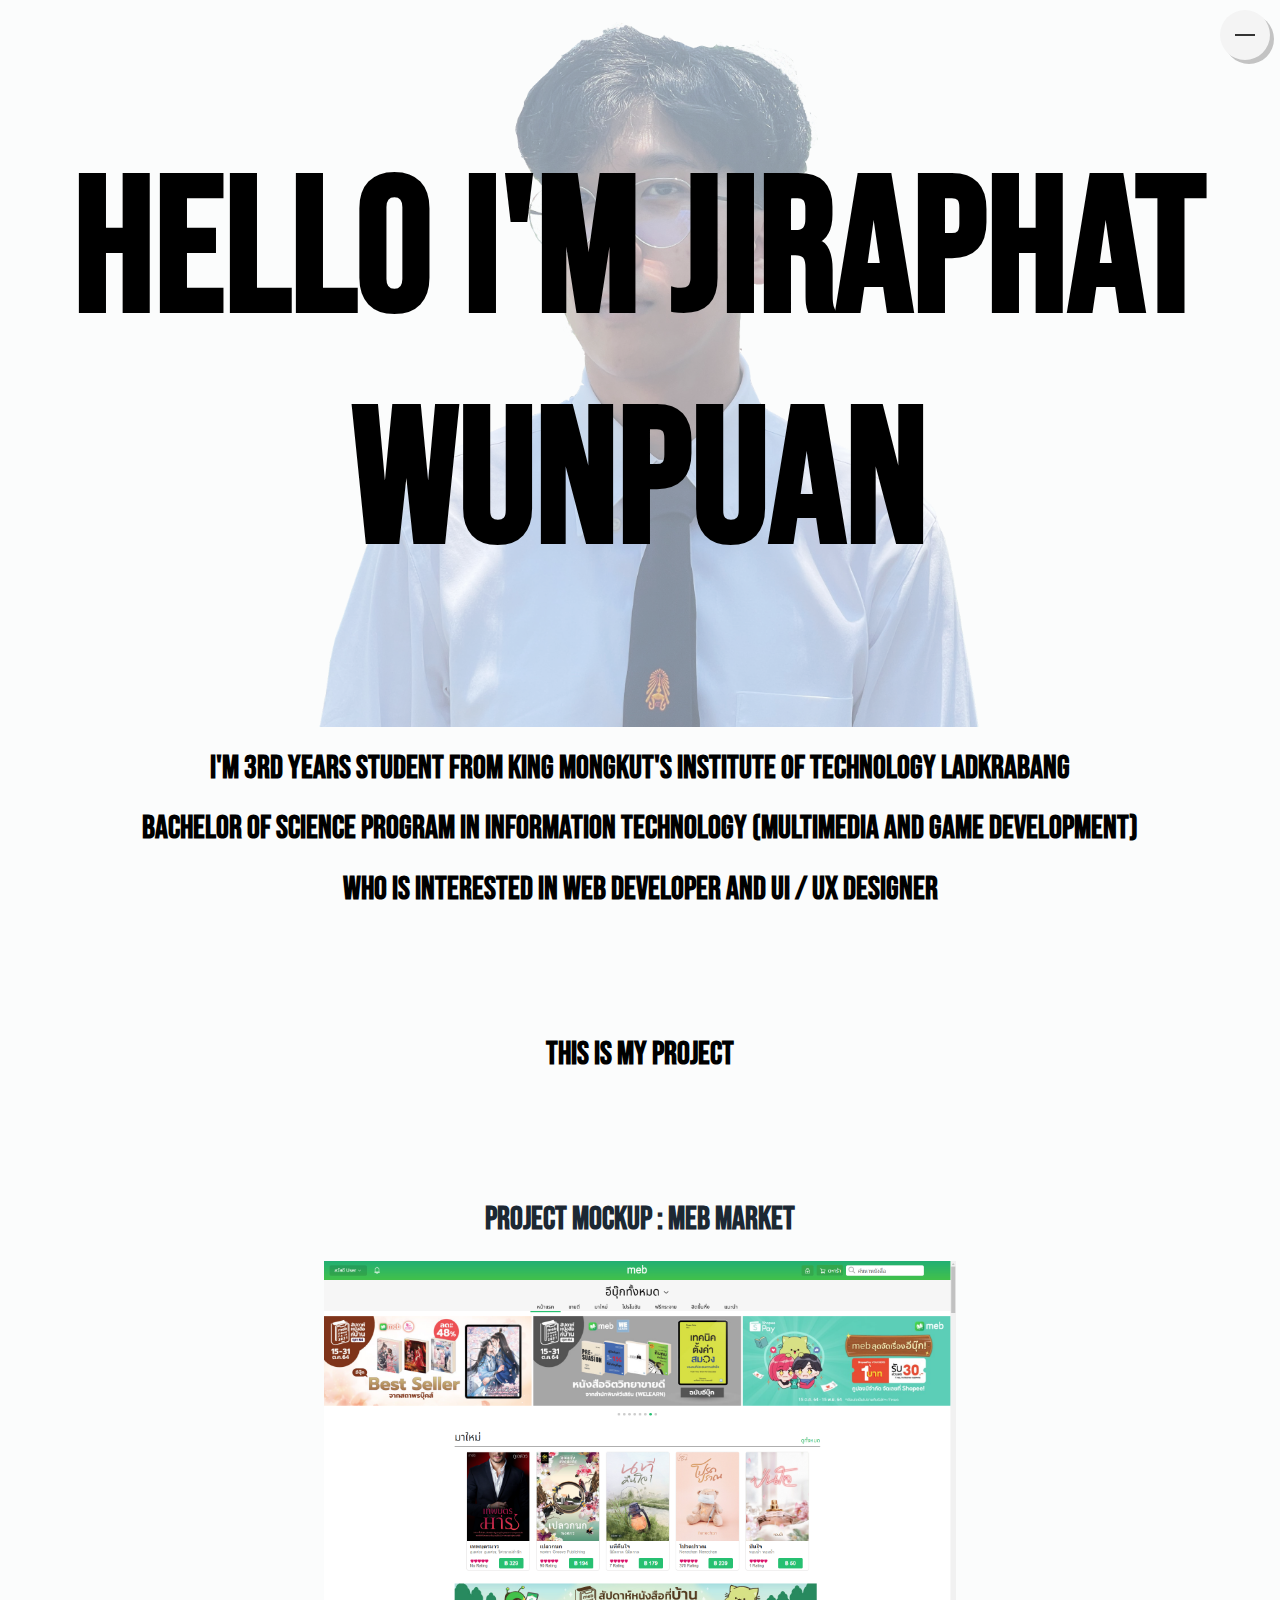
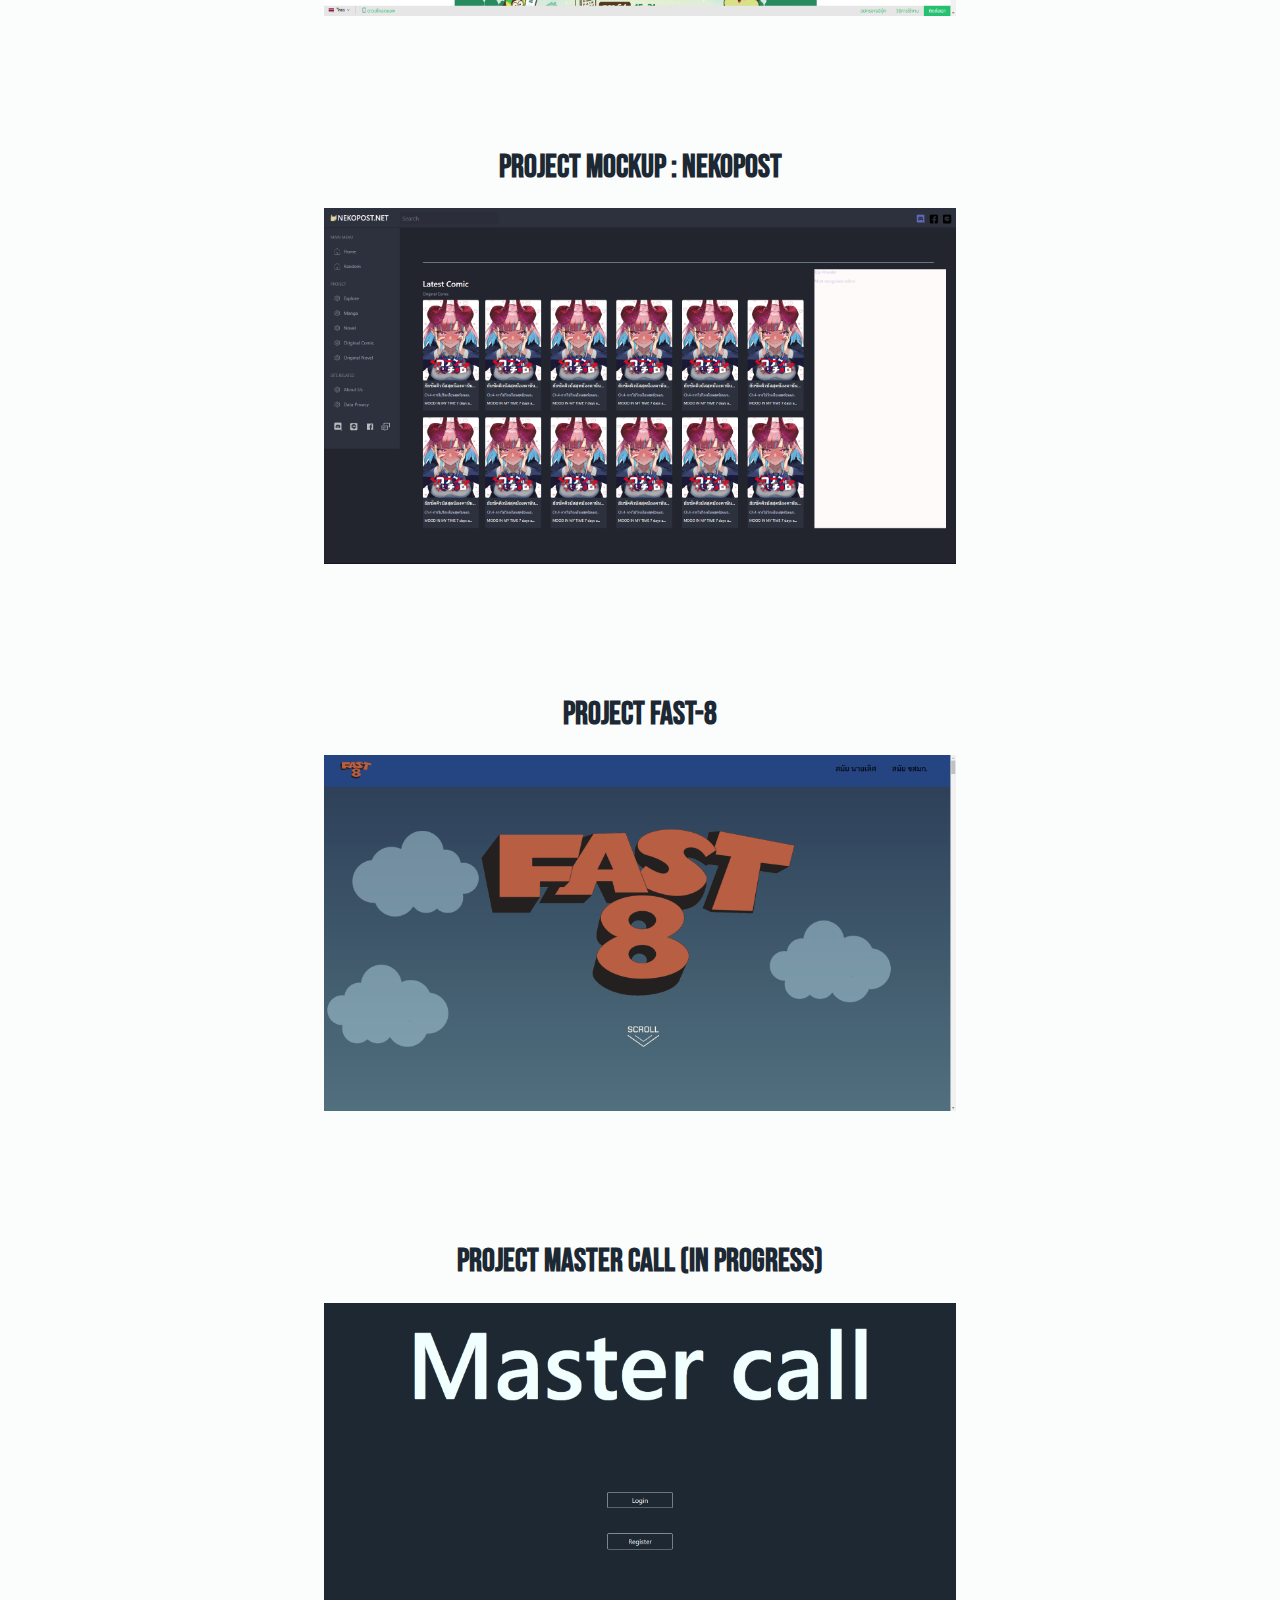
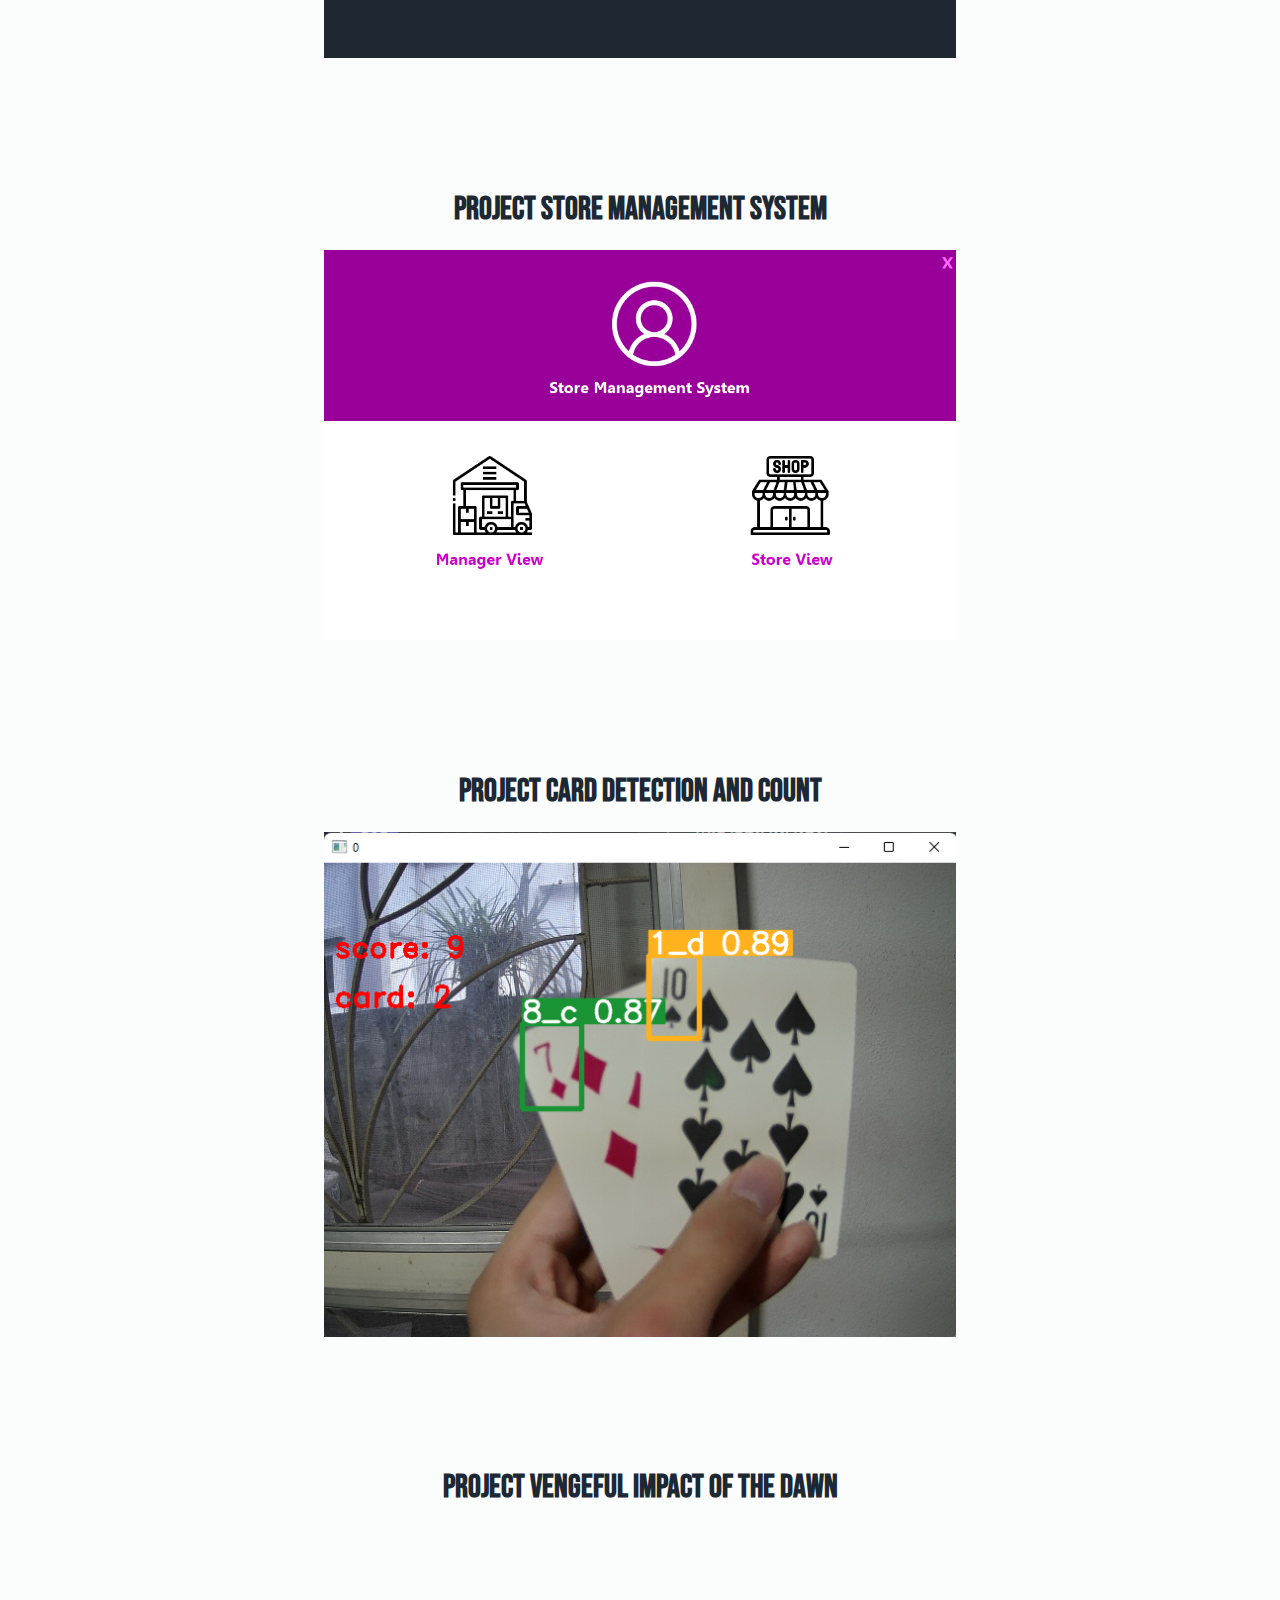
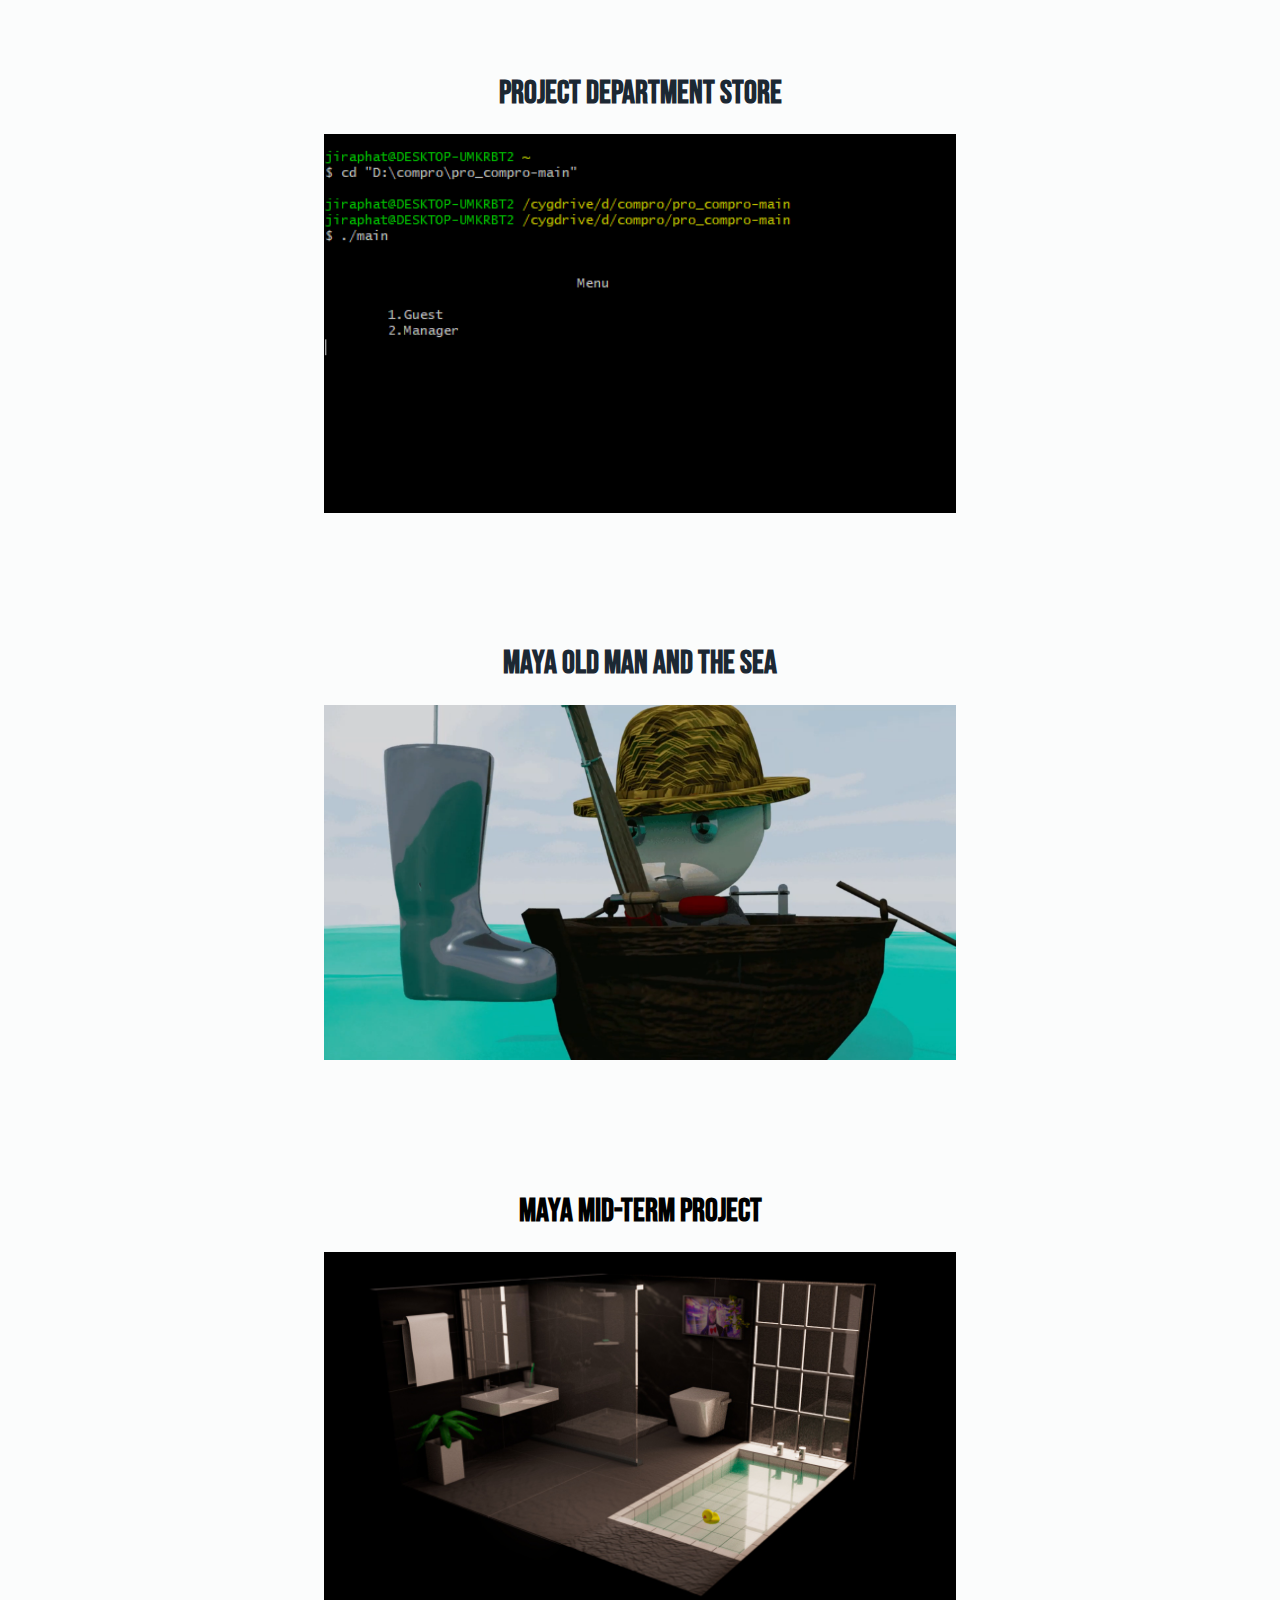
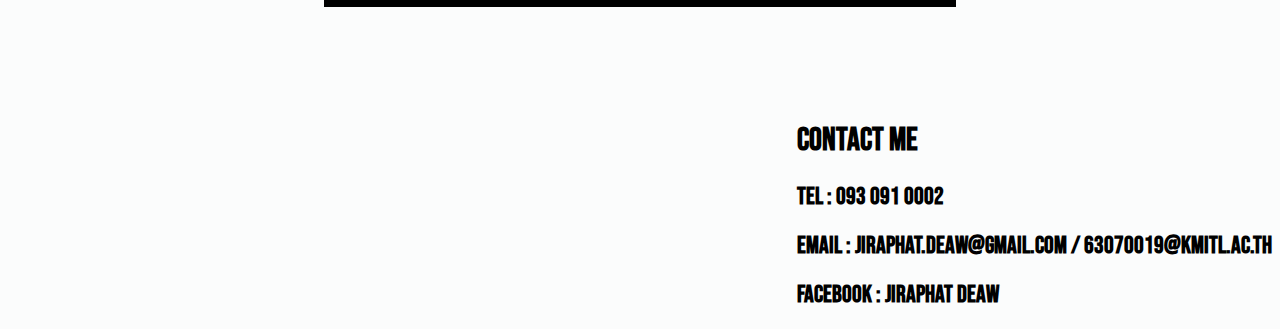
==== index.html @ 70085241 "update" ====
<!DOCTYPE html>
<html lang="en">
<head>
    <meta charset="UTF-8">
    <meta http-equiv="X-UA-Compatible" content="IE=edge">
    <meta name="viewport" content="width=device-width, initial-scale=1.0">
    <title>Portfolio</title>
    <link rel="stylesheet" href="style.css">
    <link rel="preconnect" href="https://fonts.googleapis.com">
    <link rel="preconnect" href="https://fonts.gstatic.com" crossorigin>
    <link href="https://fonts.googleapis.com/css2?family=Bebas+Neue&display=swap" rel="stylesheet">

    
</head>
<body>
    <div class="line"></div>
    <div id="sidebar">
		<ul class="menu">
            <a href="https://mebmarket-46c40.web.app/" target="_blank" id="side"><li> MockUP Meb market</li></a>
			<a href="neko.html" target="_blank" id="side"><li>MockUP Nekopost</li></a>
			<a href="https://63070019.github.io/Fast-8/" target="_blank" id="side"><li>Fast-8</li></a>
			<a href="https://mastercall-2029d.web.app/" target="_blank" id="side"><li>Master Call (in progress)</li></a>
			<a href="https://github.com/63070019/Java_storeManage" target="_blank" id="side"><li>STORE MANAGEMENT SYSTEM</li></a>
            <a href="https://drive.google.com/drive/folders/1aX5MuZyGeOIhbXBV0GDpz66uHMjymnfQ?usp=sharing" target="_blank" id="side"><li>CARD DETECTION AND COUNT</li></a>
            <a href="https://drive.google.com/drive/folders/1IKQgh9WrUAeZiXlN8JmQDWtMKibG72Gk?usp=sharing" target="_blank" id="side"><li>Vengeful Impact of the Dawn</li></a>
            <a href="https://github.com/63070019/cumo" target="_blank" id="side"><li>OLD MAN AND THE SEA</li></a>
            <a href="#maya"><li>MAYA Mid-Term project</li></a>
            <a href="#contact"><li>contact me</li></a>
		</ul>
	</div>
    <div id="toggle">
        <span></span>
        
    </div>

    <div class="top">
        <h1 class="hello">Hello I'm Jiraphat Wunpuan</h1> 
    </div>
    <h1>I'm 3rd years student from King Mongkut's Institute of Technology Ladkrabang</h1>
    <h1>Bachelor of Science Program in Information Technology (Multimedia and Game Development)</h1>
    <h1>who is interested in web developer and ui / ux designer</h1>
    <div class="space">
        <h1>this is my project</h1>
    </div>
    


    <div class="space" id="fade">
        <h1><a href="https://mebmarket-46c40.web.app/" target="_blank"> Project MockUP : Meb market</a></h1>
        <div class="container">
            <div class="content">
            <a href="https://mebmarket-46c40.web.app/" target="_blank">
                <div class="content-overlay"></div>
                <img class="content-image" src="photo/meb.png" alt="">
                <div class="content-details fadeIn-top">
                <h3>MockUP Meb market</h3>
                <!-- <p>This is a short description</p> -->
                </div>
            </a>
            </div>
        </div>
    </div>

    <div class="space">
        <h1><a href="neko.html" target="_blank"> Project MockUP : Nekopost</a></h1>
        <div class="container">
            <div class="content">
            <a href="neko.html" target="_blank">
                <div class="content-overlay"></div>
                <img class="content-image" src="photo/neko.png" alt="">
                <div class="content-details fadeIn-top">
                <h3>MockUP Nekopost</h3>
                <!-- <p>This is a short description</p> -->
                </div>
            </a>
            </div>
        </div>
    </div>

    <div class="space">
        <h1><a href="https://63070019.github.io/Fast-8/" target="_blank"> Project Fast-8</a></h1>
        <div class="container">
            <div class="content">
            <a href="https://63070019.github.io/Fast-8/" target="_blank">
                <div class="content-overlay"></div>
                <img class="content-image" src="photo/fast.png" alt="">
                <div class="content-details fadeIn-top">
                <h3>Fast-8</h3>
                <!-- <p>This is a short description</p> -->
                </div>
            </a>
            </div>
        </div>
    </div>

    <div class="space">
        <h1><a href="https://mastercall-2029d.web.app/" target="_blank"> Project Master Call (in progress)</a></h1>
        <div class="container">
            <div class="content">
            <a href="https://mastercall-2029d.web.app/" target="_blank">
                <div class="content-overlay"></div>
                <img class="content-image" src="photo/master.png" alt="">
                <div class="content-details fadeIn-top">
                <h3>Master Call (in progress)</h3>
                <!-- <p>This is a short description</p> -->
                </div>
            </a>
            </div>
        </div>
    </div>

    <div class="space">
        <h1><a href="https://github.com/63070019/Java_storeManage" target="_blank"> Project STORE MANAGEMENT SYSTEM</a></h1>
        <div class="container">
            <div class="content">
            <a href="https://github.com/63070019/Java_storeManage" target="_blank">
                <div class="content-overlay"></div>
                <img class="content-image" src="photo/java.png" alt="">
                <div class="content-details fadeIn-top">
                <h3>STORE MANAGEMENT SYSTEM</h3>
                <!-- <p>This is a short description</p> -->
                </div>
            </a>
            </div>
        </div>
    </div>
    
    <div class="space">
        <h1><a href="https://drive.google.com/drive/folders/1aX5MuZyGeOIhbXBV0GDpz66uHMjymnfQ?usp=sharing" target="_blank"> Project CARD DETECTION AND COUNT</a></h1>
        <div class="container">
            <div class="content">
            <a href="https://drive.google.com/drive/folders/1aX5MuZyGeOIhbXBV0GDpz66uHMjymnfQ?usp=sharing" target="_blank">
                <div class="content-overlay"></div>
                <img class="content-image" src="photo/card.png" alt="">
                <div class="content-details fadeIn-top">
                    <h3>CARD DETECTION AND COUNT</h3>
                    <p>The problem with incorrect detection numbers is how long it can be trained</p>
                </div>
            </a>
            </div>
        </div>
    </div>

    <div class="space">
        <h1><a href="https://drive.google.com/drive/folders/1IKQgh9WrUAeZiXlN8JmQDWtMKibG72Gk?usp=sharing" target="_blank"> Project Vengeful Impact of the Dawn</a></h1>
        <div class="container">
            <div class="content">
            <a href="https://drive.google.com/drive/folders/1IKQgh9WrUAeZiXlN8JmQDWtMKibG72Gk?usp=sharing" target="_blank">
                <div class="content-overlay"></div>
                <img class="content-image" src="photo/game.png" alt="">
                <div class="content-details fadeIn-top">
                <h3>Vengeful Impact of the Dawn</h3>
                <!-- <p>This is a short description</p> -->
                </div>
            </a>
            </div>
        </div>
    </div>

    <div class="space">
        <h1><a href="https://github.com/63070019/cumo" target="_blank"> Project Department Store</a></h1>
        <div class="container">
            <div class="content">
            <a href="https://github.com/63070019/cumo" target="_blank">
                <div class="content-overlay"></div>
                <img class="content-image" src="photo/c.png" alt="">
                <div class="content-details fadeIn-top">
                <h3>Department Store</h3>
                <!-- <p>This is a short description</p> -->
                </div>
            </a>
            </div>
        </div>
    </div>
    <div class="space">
        <h1><a href="https://www.youtube.com/watch?v=ZI353R1lp_E" target="_blank"> MAYA old man and the sea</a></h1>
        <div class="container">
            <div class="content">
            <a href="https://www.youtube.com/watch?v=ZI353R1lp_E" target="_blank">
                <div class="content-overlay"></div>
                <img class="content-image" src="photo/old.png" alt="">
                <div class="content-details fadeIn-top">
                <h3>OLD MAN AND THE SEA</h3>
                <!-- <p>This is a short description</p> -->
                </div>
            </a>
            </div>
        </div>
    </div>

    <div class="space" id="maya">
        <h1> MAYA Mid-Term project</h1>
    
        <div class="box">
            <img src="photo/2.jpg" alt="" class="back">
            <img src="photo/1.jpg" alt="" class="front">
        </div>
    </div>    


    <div class="space" id="contact">
        <h1>contact me</h1>
        <h2>tel : 093 091 0002</h2>
        <h2>Email : jiraphat.deaw@gmail.com / 63070019@kmitl.ac.th</h2>
        <h2><a href="https://www.facebook.com/jiraphat.wunpuan" style="color: black;" target="_blank"> Facebook : Jiraphat Deaw</a></h2>
    </div>
   

    <script src="java.js"></script>
</body>
</html>
---- style.css ----
html{
    scroll-behavior: smooth;
    
}
body{
    font-family: 'Bebas Neue', cursive;
    background-color: #FBFCFC ;
    text-align: center;
    
    
}
.line{
    position: absolute;
    width: 5em;
    background-color: #1C2833;
}
.top{
    position: relative; 
    /* height: 100vh; */
    width: 100%;
    display: flex;
    align-items: center;
    justify-content: center;
}

.top::before {    
    content: "";
    background-image: url('photo/crop.png');
    background-size: cover;
    position: absolute;
    top: 0px;
    right: 0px;
    bottom: 0px;
    left: 0px;
    opacity: 0.5;
}

.hello{
    opacity: 1;
    text-align: center;
    font-size: 15vw;
    z-index: 10;
    /* color: #1F323B; */
    /* animation: cursor 1s step-start infinite, 
    text 5s steps(18) alternate infinite;
     */
}
#contact{
    margin-top: 35vw;
    float: right;
    text-align: left;
}

.space{
    margin-top: 10%;
}



a{
    text-decoration: none;
    color: #1C2833;
}
#side{
    color: #1C2833;
}



/* .container{
    padding: 1em 0;
    float: left;
    width: 50%;
} */
.fadeIn-top{
    top: 20%;
}
.content-details h3{
    color: #fff;
    font-size: 5em;
}
.content-details p{
    color: #fff;
    font-size: 2em;
}
.content-image{
    width: 100%;
    /* border-radius: 20px; */
}
.content-details h3{
    color: #fff;
    font-weight: 500;
    letter-spacing: 0.15em;
    margin-bottom: 0.5em;
    text-transform: uppercase;
}
.content-details {
    position: absolute;
    text-align: center;
    padding-left: 1em;
    padding-right: 1em;
    width: 100%;
    top: 50%;
    left: 50%;
    opacity: 0;
    -webkit-transform: translate(-50%, -50%);
    -moz-transform: translate(-50%, -50%);
    transform: translate(-50%, -50%);
    -webkit-transition: all 0.3s ease-in-out 0s;
    -moz-transition: all 0.3s ease-in-out 0s;
    transition: all 0.3s ease-in-out 0s;
}
  
.content:hover .content-details{
    top: 50%;
    left: 50%;
    opacity: 1;
}
.content {
    position: relative;
    width: 50%;
    /* max-width: 400px; */
    margin: auto;
    overflow: hidden;
}
  
.content .content-overlay {
    background: rgba(0,0,0,0.7);
    position: absolute;
    height: 99%;
    width: 100%;
    left: 0;
    top: 0;
    bottom: 0;
    right: 0;
    opacity: 0;
    -webkit-transition: all 0.4s ease-in-out 0s;
    -moz-transition: all 0.4s ease-in-out 0s;
    transition: all 0.4s ease-in-out 0s;
}
  
.content:hover .content-overlay{
    opacity: 1;
}


/* sidebar */
#sidebar {
    position: fixed;
    top: 0;
    left: 0;
    height: 100%;
    width: 250px;
    background-color: #f4f4f4;
    padding: 10px;
    transition: all 0.3s ease;
    border-top: 10px solid #1C2833;
    
    z-index: 9999;
}

#sidebar.hide {
    transform: translateX(-300px);
}

/* Sidebar Menu */
.menu {
    list-style: none;
    padding: 0;
    margin: 0;
    /* border: 5px solid #1C2833; */
}

.menu li {
    font-size: 1.5em;
    padding: 10px 0;
    border-bottom: 1px solid #ccc;
    cursor: pointer;
}

.menu li:hover {
    background-color: #1C2833;
    color: aliceblue;
}

/* Content */
#content {
    margin-left: 250px;
    padding: 10px;
}


#toggle {
    position: fixed;
    top: 10px;
    right: 10px;
    width: 50px;
    height: 50px;
    /* width: 3vw;
    height: 3vw; */
    background-color: #f4f4f4;
    border-radius: 50%;
    box-shadow: 4px 4px #c3c3c3;
    cursor: pointer;
    z-index: 9999;
}

#toggle span {
    position: absolute;
    top: 50%;
    left: 50%;
    transform: translate(-50%, -50%);
    display: block;
    width: 20px;
    height: 2px;
    background-color: #333;
    transition: all 0.3s ease;
}

#toggle.hide span{
    transform: translate(-50%, -50%) rotate(-45deg);
}



.box{
    position: relative;
    /* width: 1280px;
    height: 720px; */
    width: 50%;
    margin: auto ;
    /* box-shadow: ; */
}
.box img{
    position: absolute;
    left: 0;
    /* width: 1280px;
    height: 720px; */
    width: 100%;
    transition: opacity 1s ease-in-out;
}
.box img.front:hover{
    opacity: 0;
    cursor: pointer;
}


/* video */
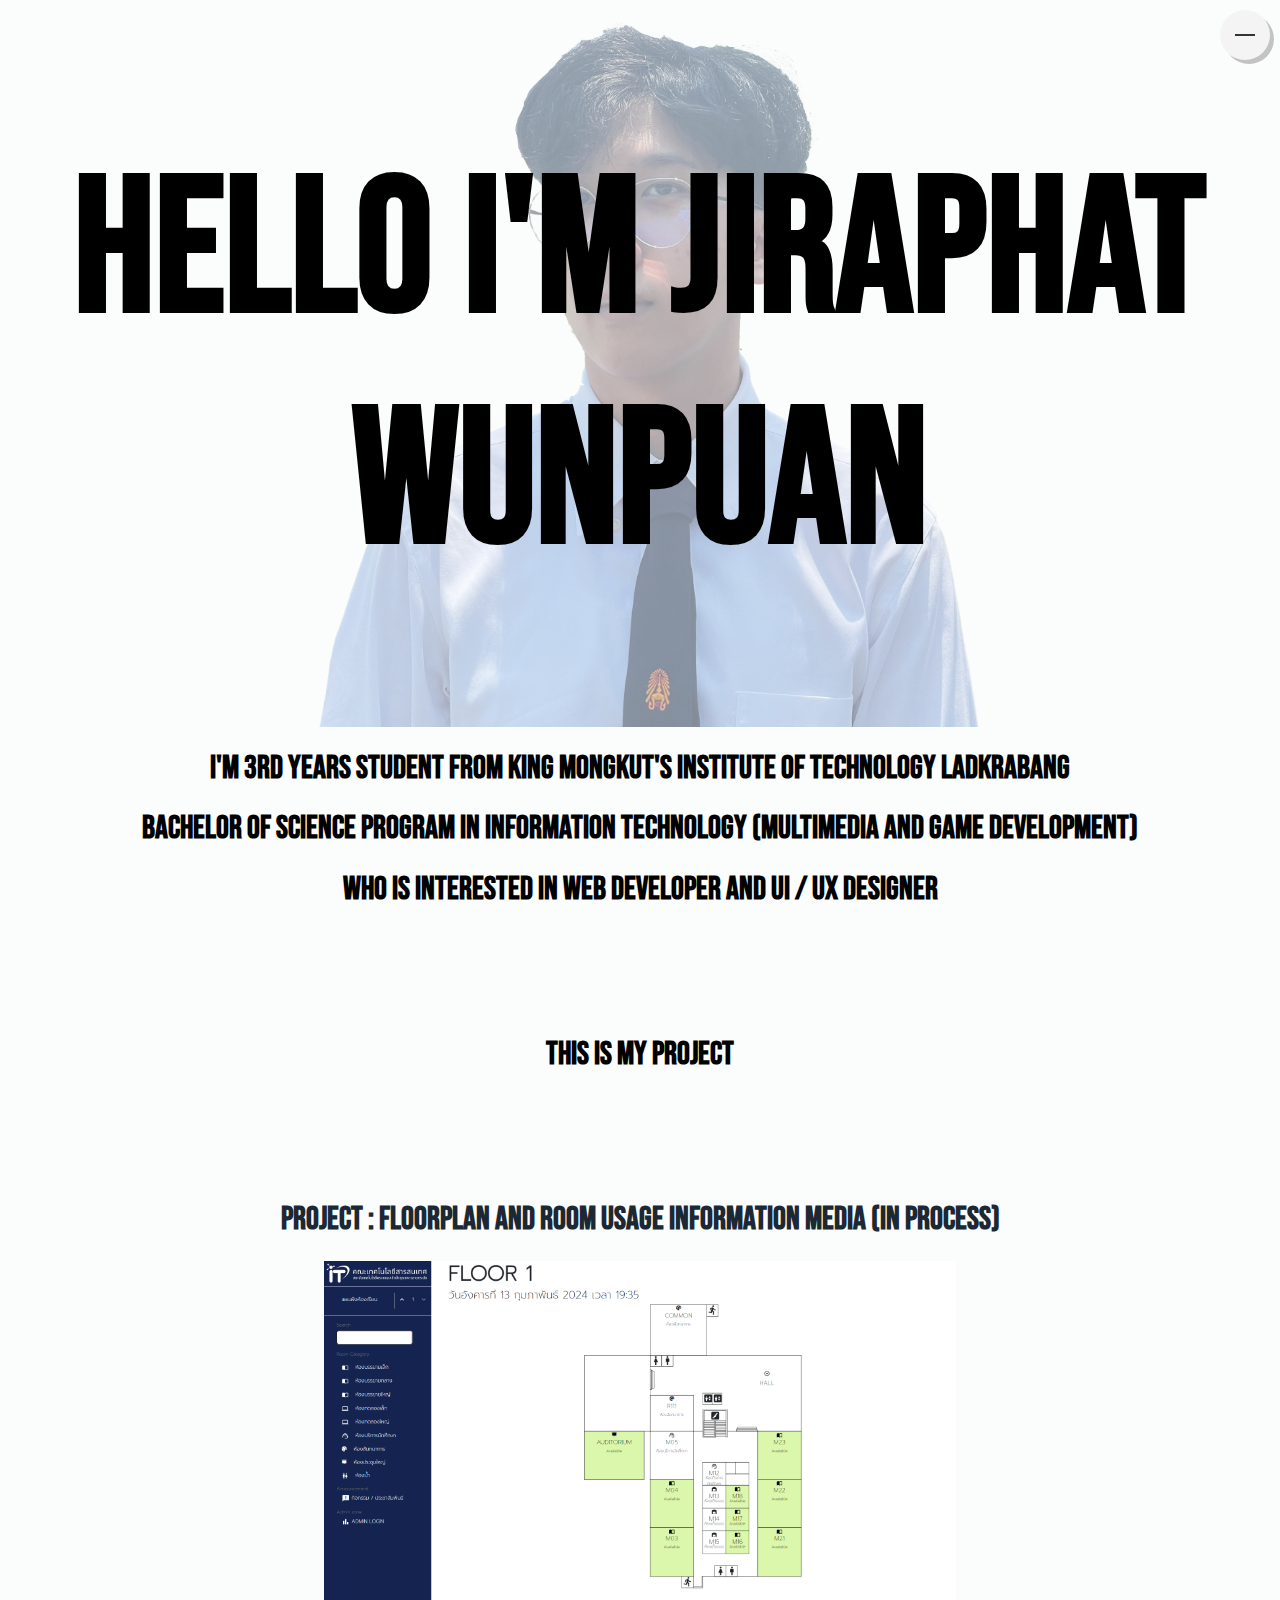
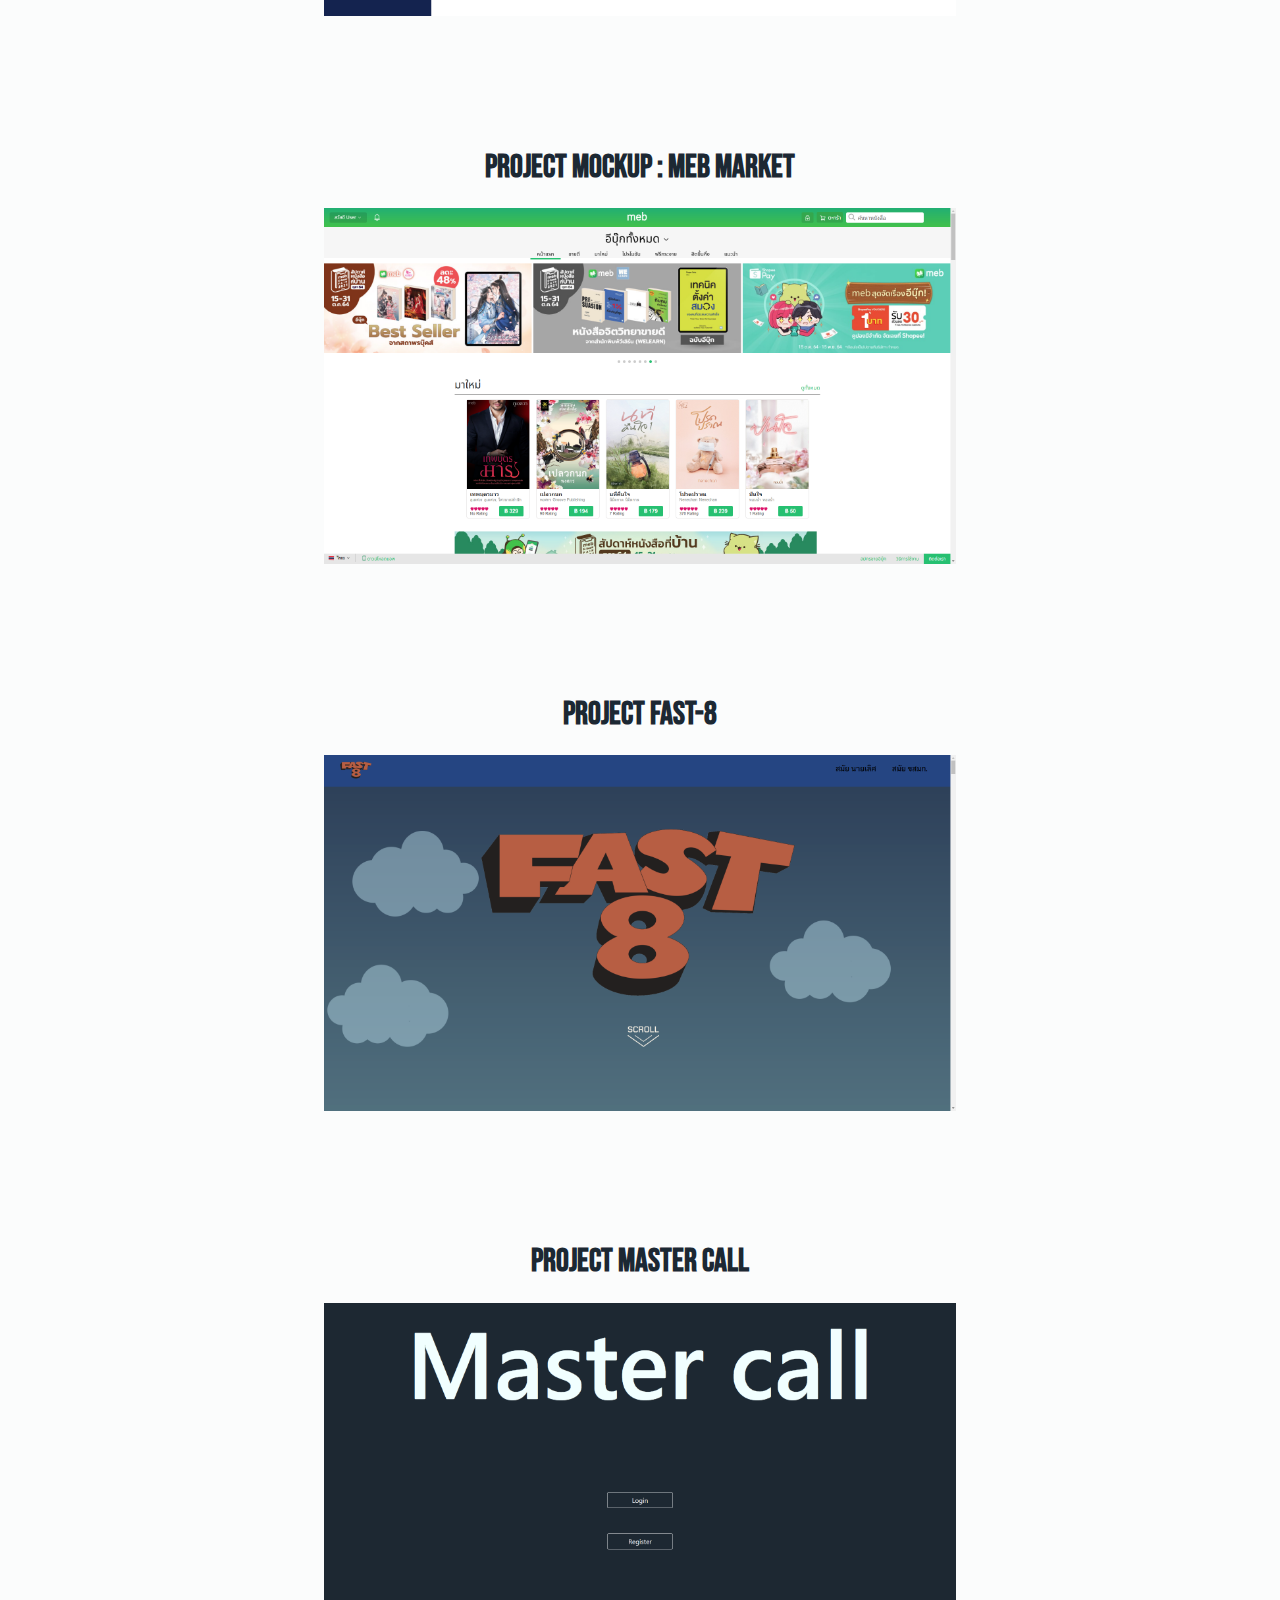
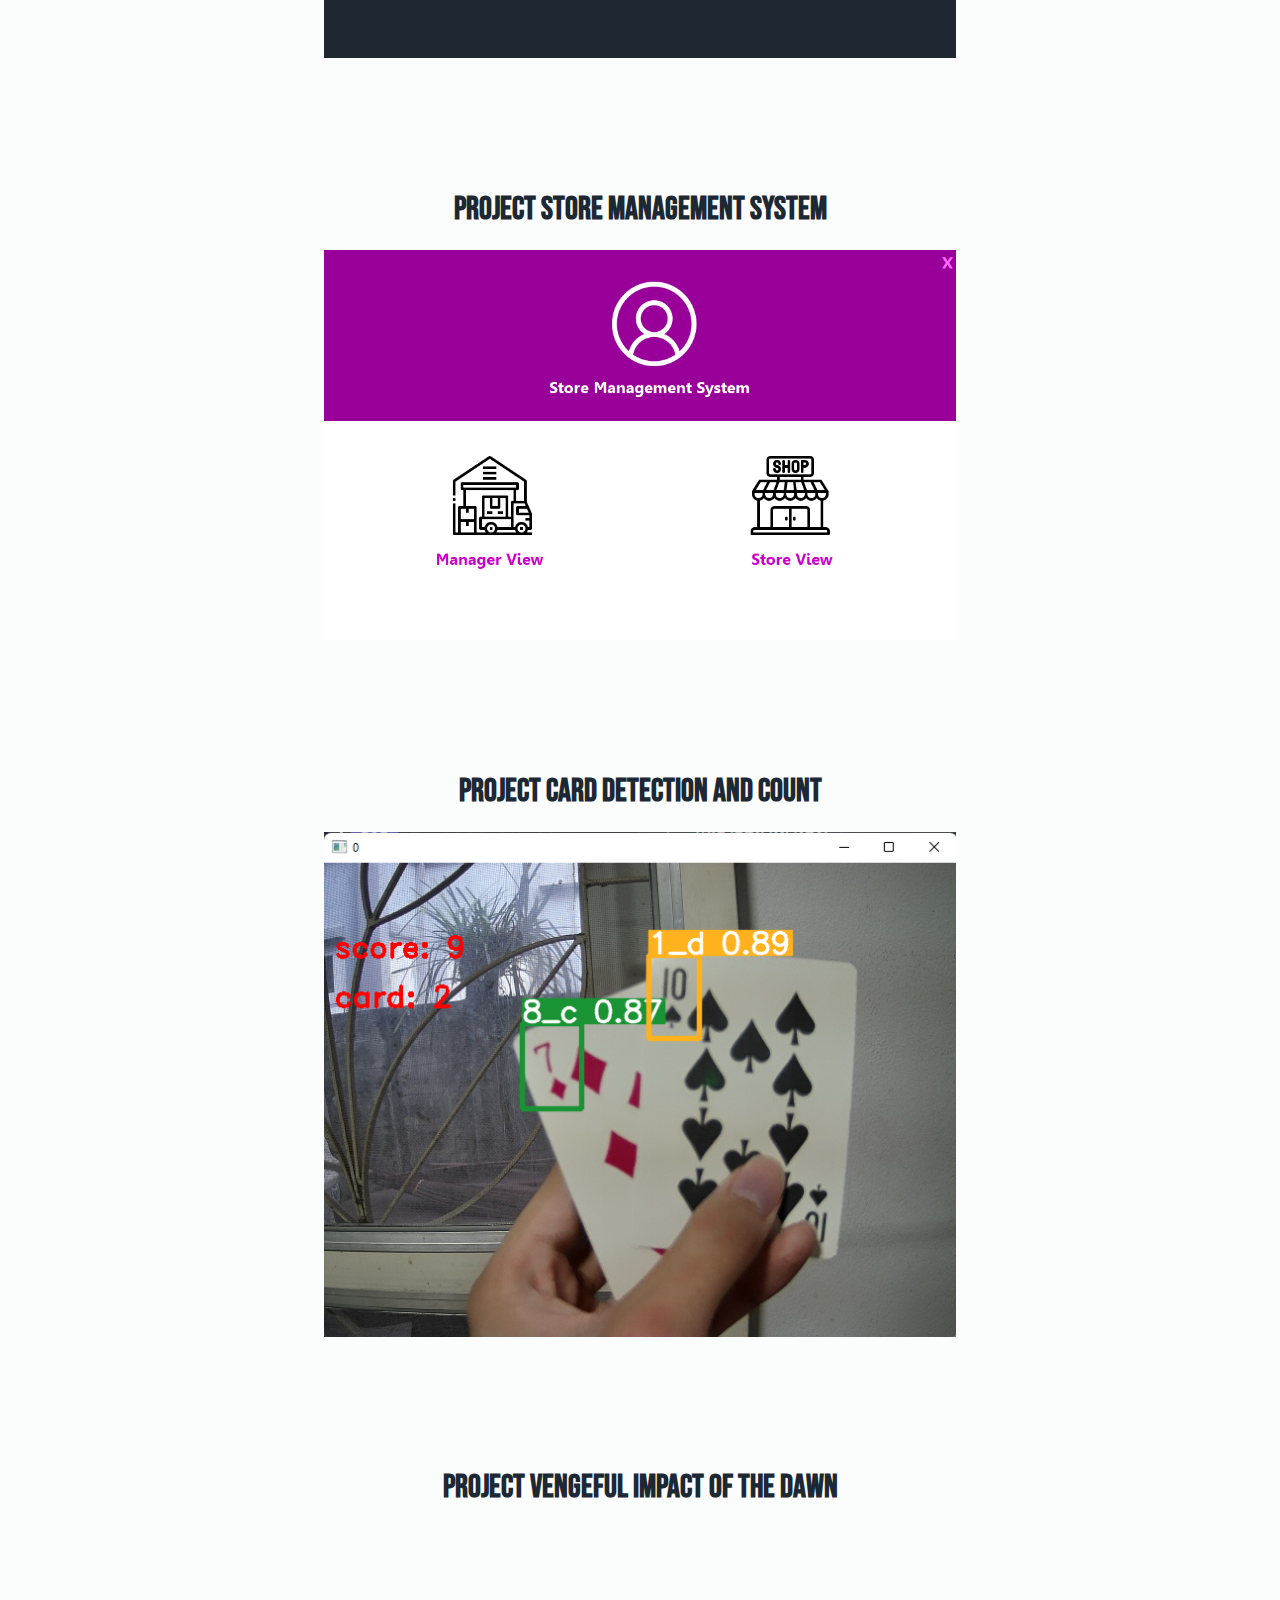
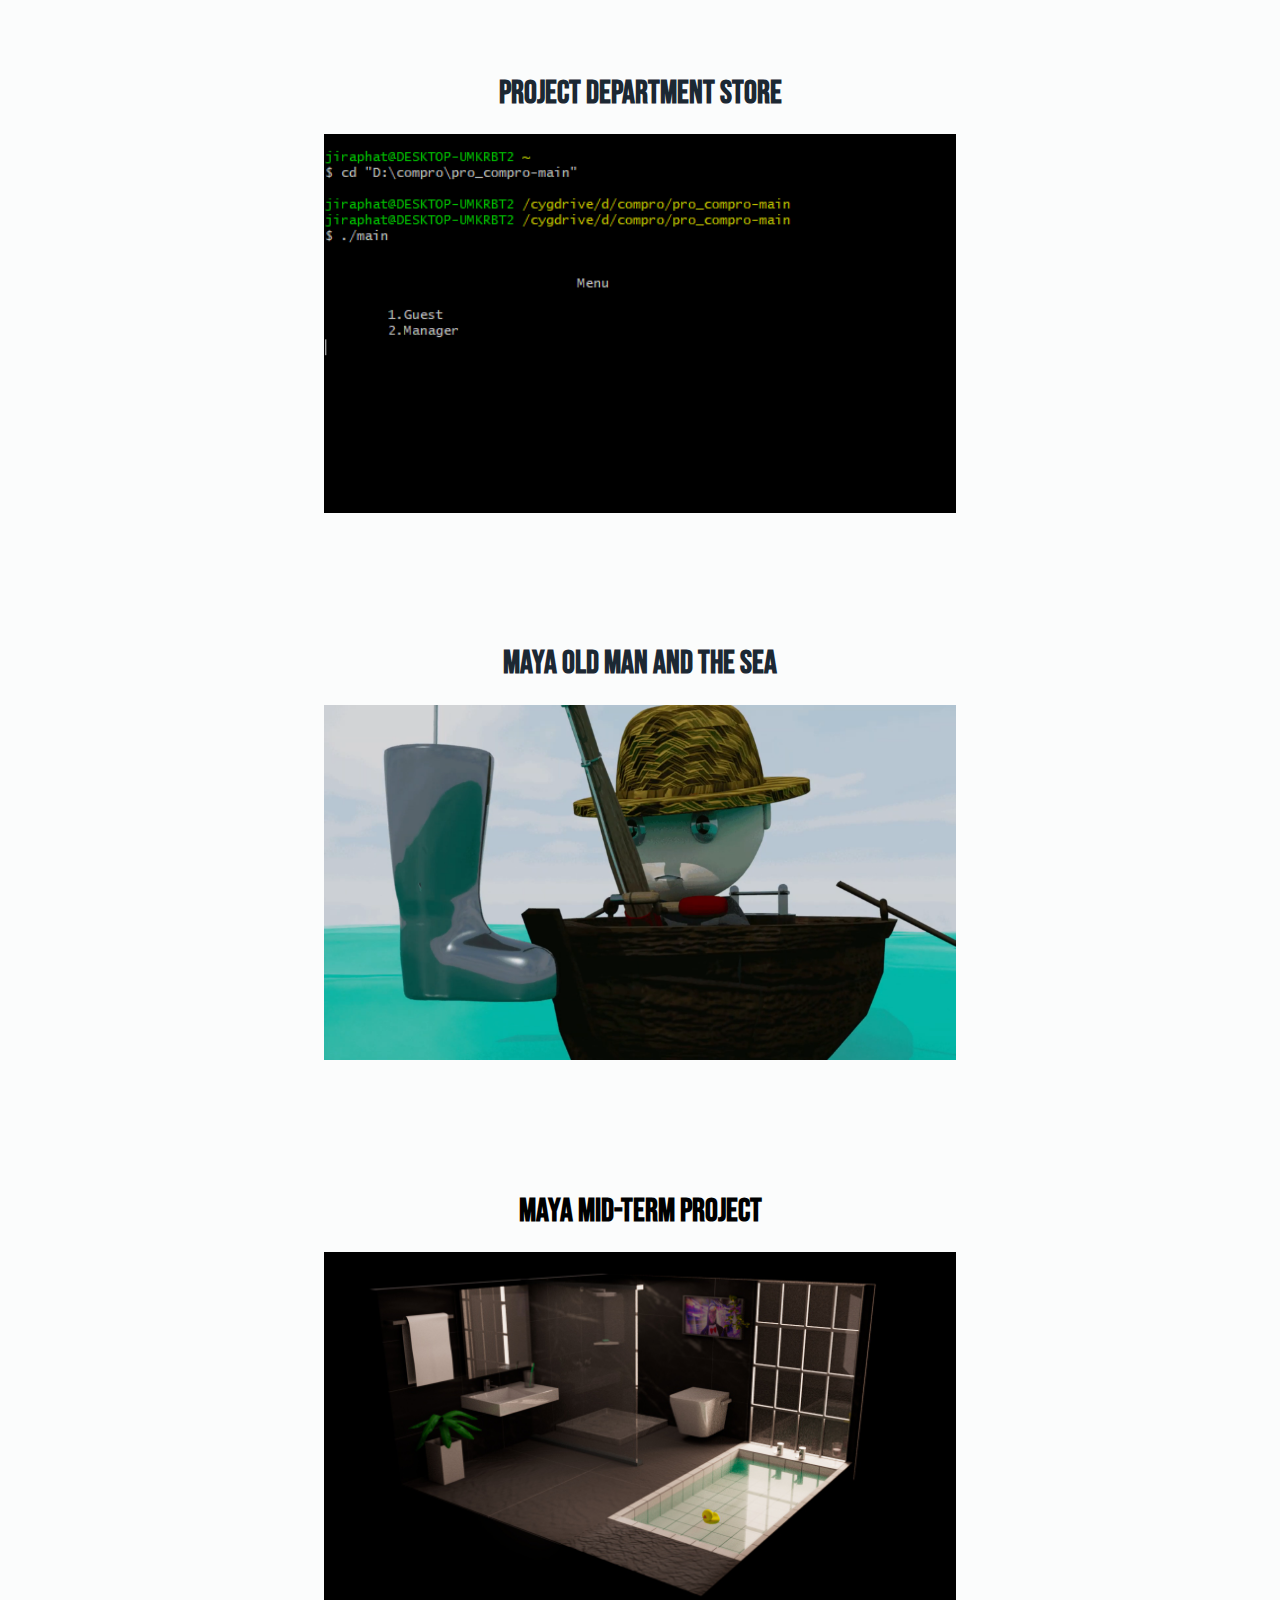
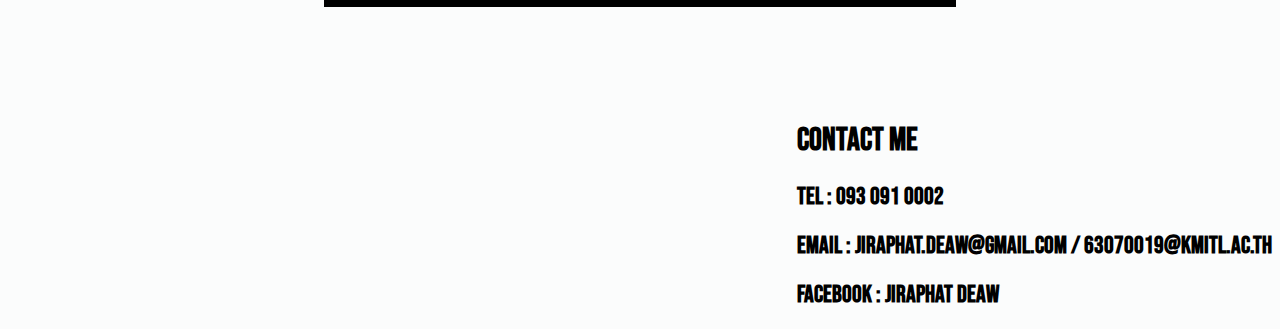
==== commit 81ec5267: "update" ====
--- a/index.html
+++ b/index.html
@@ -16,8 +16,9 @@
     <div class="line"></div>
     <div id="sidebar">
 		<ul class="menu">
+            <a href="https://kip.kmitl.ac.th/projects/clmd4mze100cvqntqzrwozkrx" target="_blank" id="side"><li>Floorplan and Room Usage Information Media</li></a>
             <a href="https://mebmarket-46c40.web.app/" target="_blank" id="side"><li> MockUP Meb market</li></a>
-			<a href="neko.html" target="_blank" id="side"><li>MockUP Nekopost</li></a>
+			<!-- <a href="neko.html" target="_blank" id="side"><li>MockUP Nekopost</li></a> -->
 			<a href="https://63070019.github.io/Fast-8/" target="_blank" id="side"><li>Fast-8</li></a>
 			<a href="https://mastercall-2029d.web.app/" target="_blank" id="side"><li>Master Call (in progress)</li></a>
 			<a href="https://github.com/63070019/Java_storeManage" target="_blank" id="side"><li>STORE MANAGEMENT SYSTEM</li></a>
@@ -44,6 +45,20 @@
     </div>
     
 
+    <div class="space" id="fade">
+        <h1><a href="https://kip.kmitl.ac.th/projects/clmd4mze100cvqntqzrwozkrx" target="_blank"> Project : Floorplan and Room Usage Information Media (In Process)</a></h1>
+        <div class="container">
+            <div class="content">
+            <a href="https://kip.kmitl.ac.th/projects/clmd4mze100cvqntqzrwozkrx" target="_blank">
+                <div class="content-overlay"></div>
+                <img class="content-image" src="photo/kmitl.png" alt="">
+                <div class="content-details fadeIn-top">
+                <h3>Floorplan and Room Usage Information Media</h3>
+                </div>
+            </a>
+            </div>
+        </div>
+    </div>
 
     <div class="space" id="fade">
         <h1><a href="https://mebmarket-46c40.web.app/" target="_blank"> Project MockUP : Meb market</a></h1>
@@ -61,7 +76,7 @@
         </div>
     </div>
 
-    <div class="space">
+    <!-- <div class="space">
         <h1><a href="neko.html" target="_blank"> Project MockUP : Nekopost</a></h1>
         <div class="container">
             <div class="content">
@@ -70,12 +85,11 @@
                 <img class="content-image" src="photo/neko.png" alt="">
                 <div class="content-details fadeIn-top">
                 <h3>MockUP Nekopost</h3>
-                <!-- <p>This is a short description</p> -->
-                </div>
-            </a>
-            </div>
-        </div>
-    </div>
+                </div>
+            </a>
+            </div>
+        </div>
+    </div> -->
 
     <div class="space">
         <h1><a href="https://63070019.github.io/Fast-8/" target="_blank"> Project Fast-8</a></h1>
@@ -94,7 +108,7 @@
     </div>
 
     <div class="space">
-        <h1><a href="https://mastercall-2029d.web.app/" target="_blank"> Project Master Call (in progress)</a></h1>
+        <h1><a href="https://mastercall-2029d.web.app/" target="_blank"> Project Master Call </a></h1>
         <div class="container">
             <div class="content">
             <a href="https://mastercall-2029d.web.app/" target="_blank">
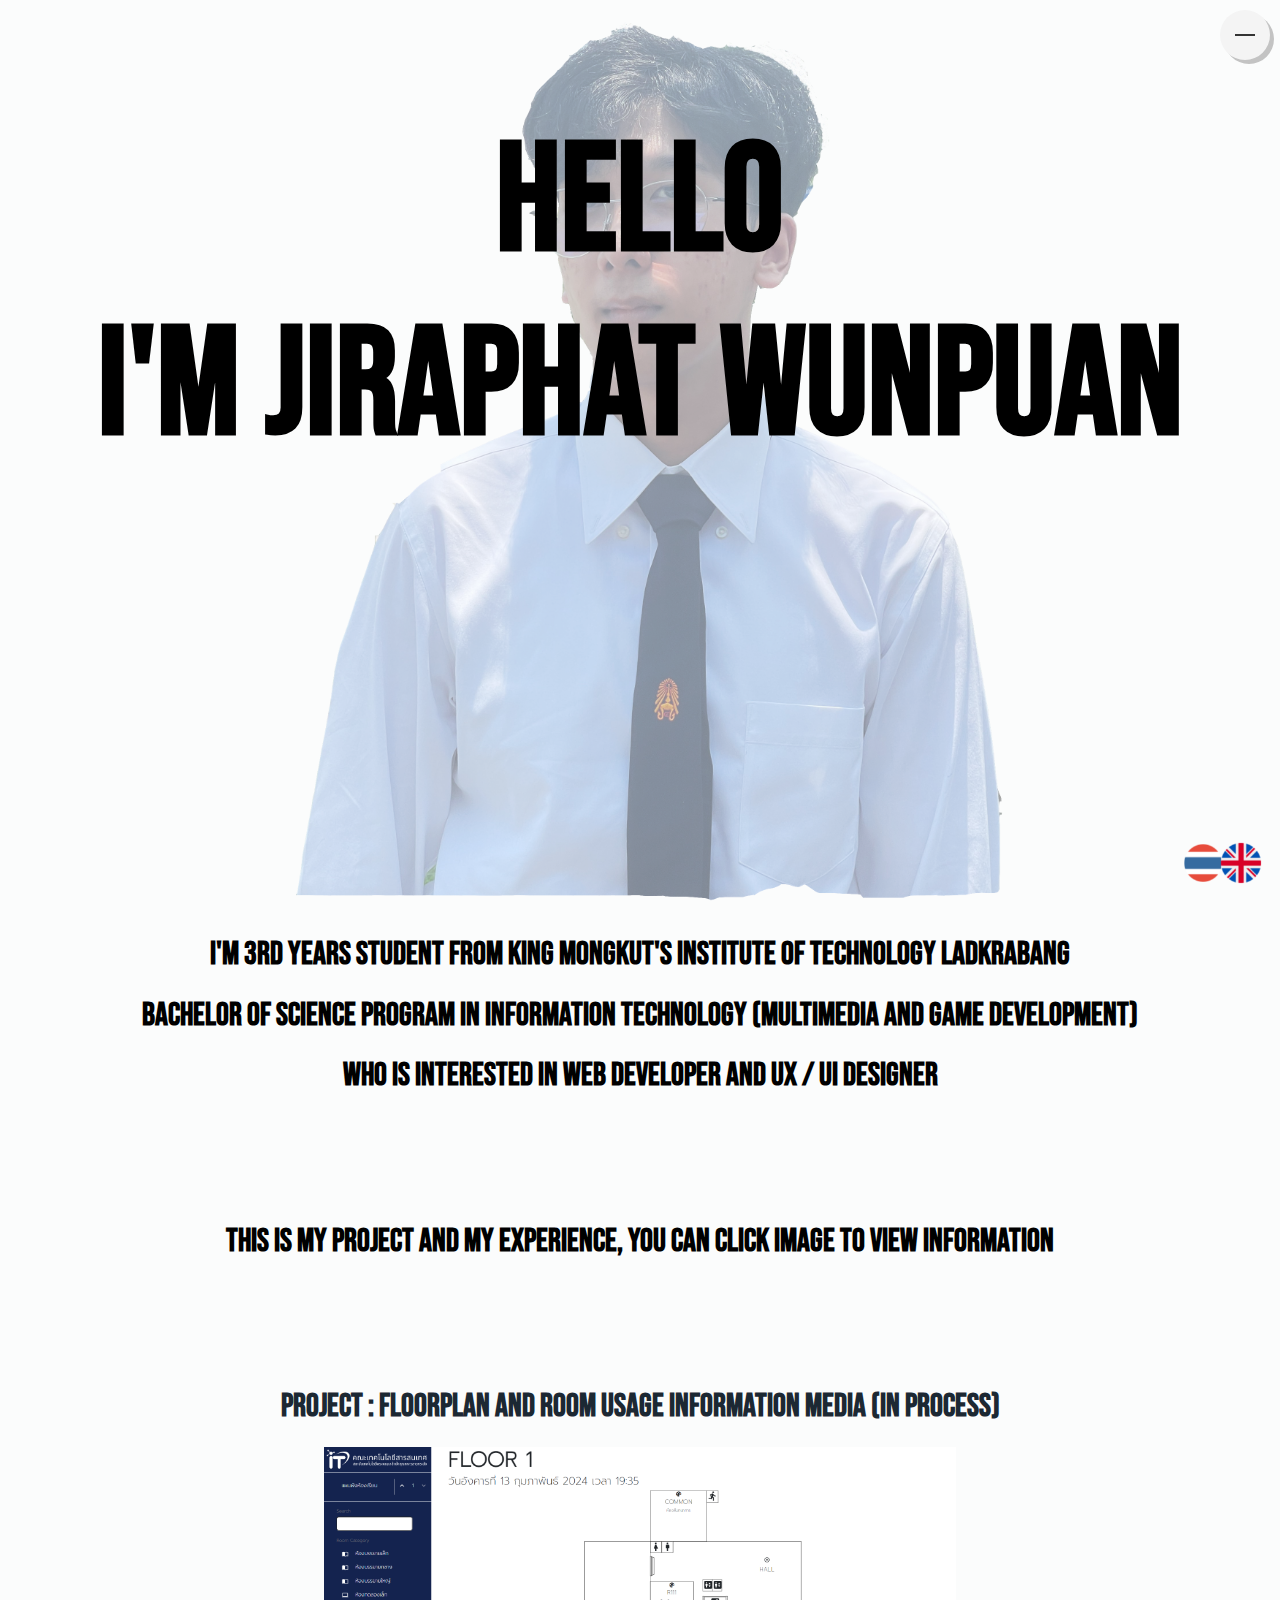
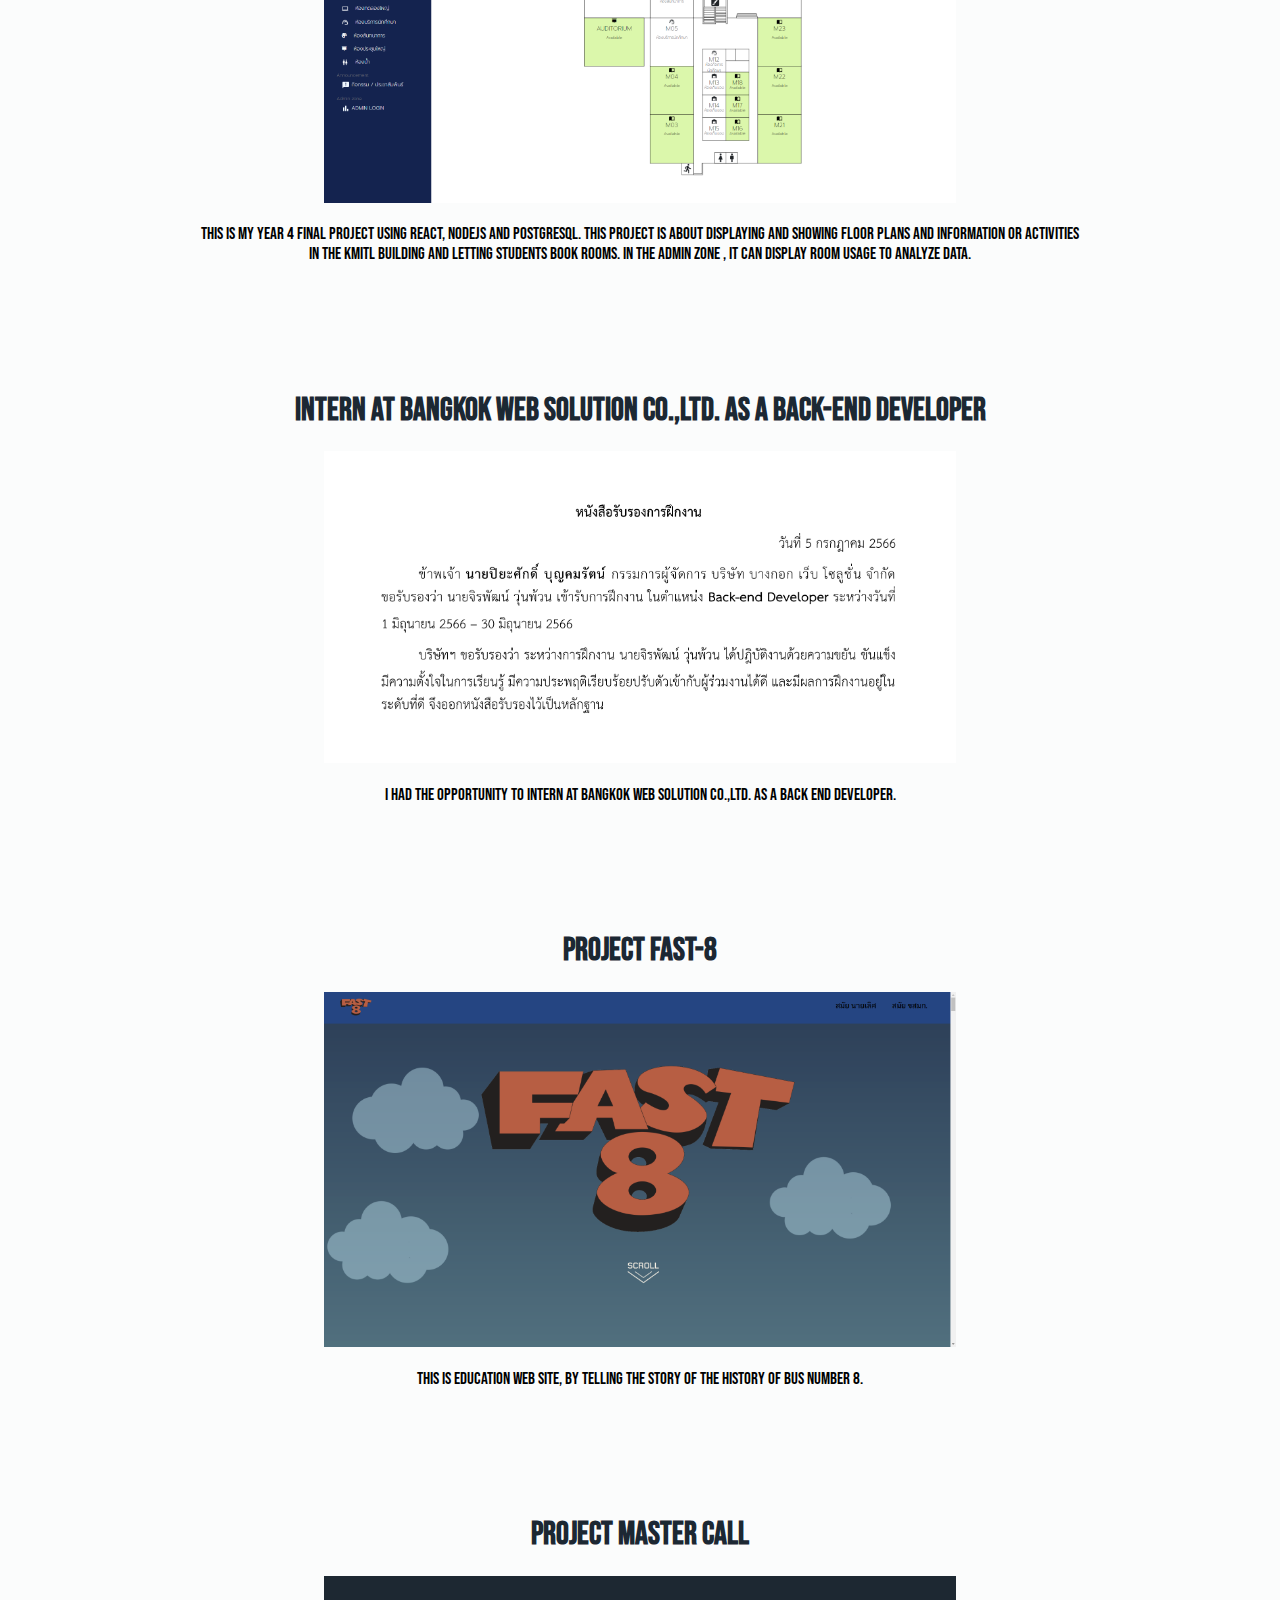
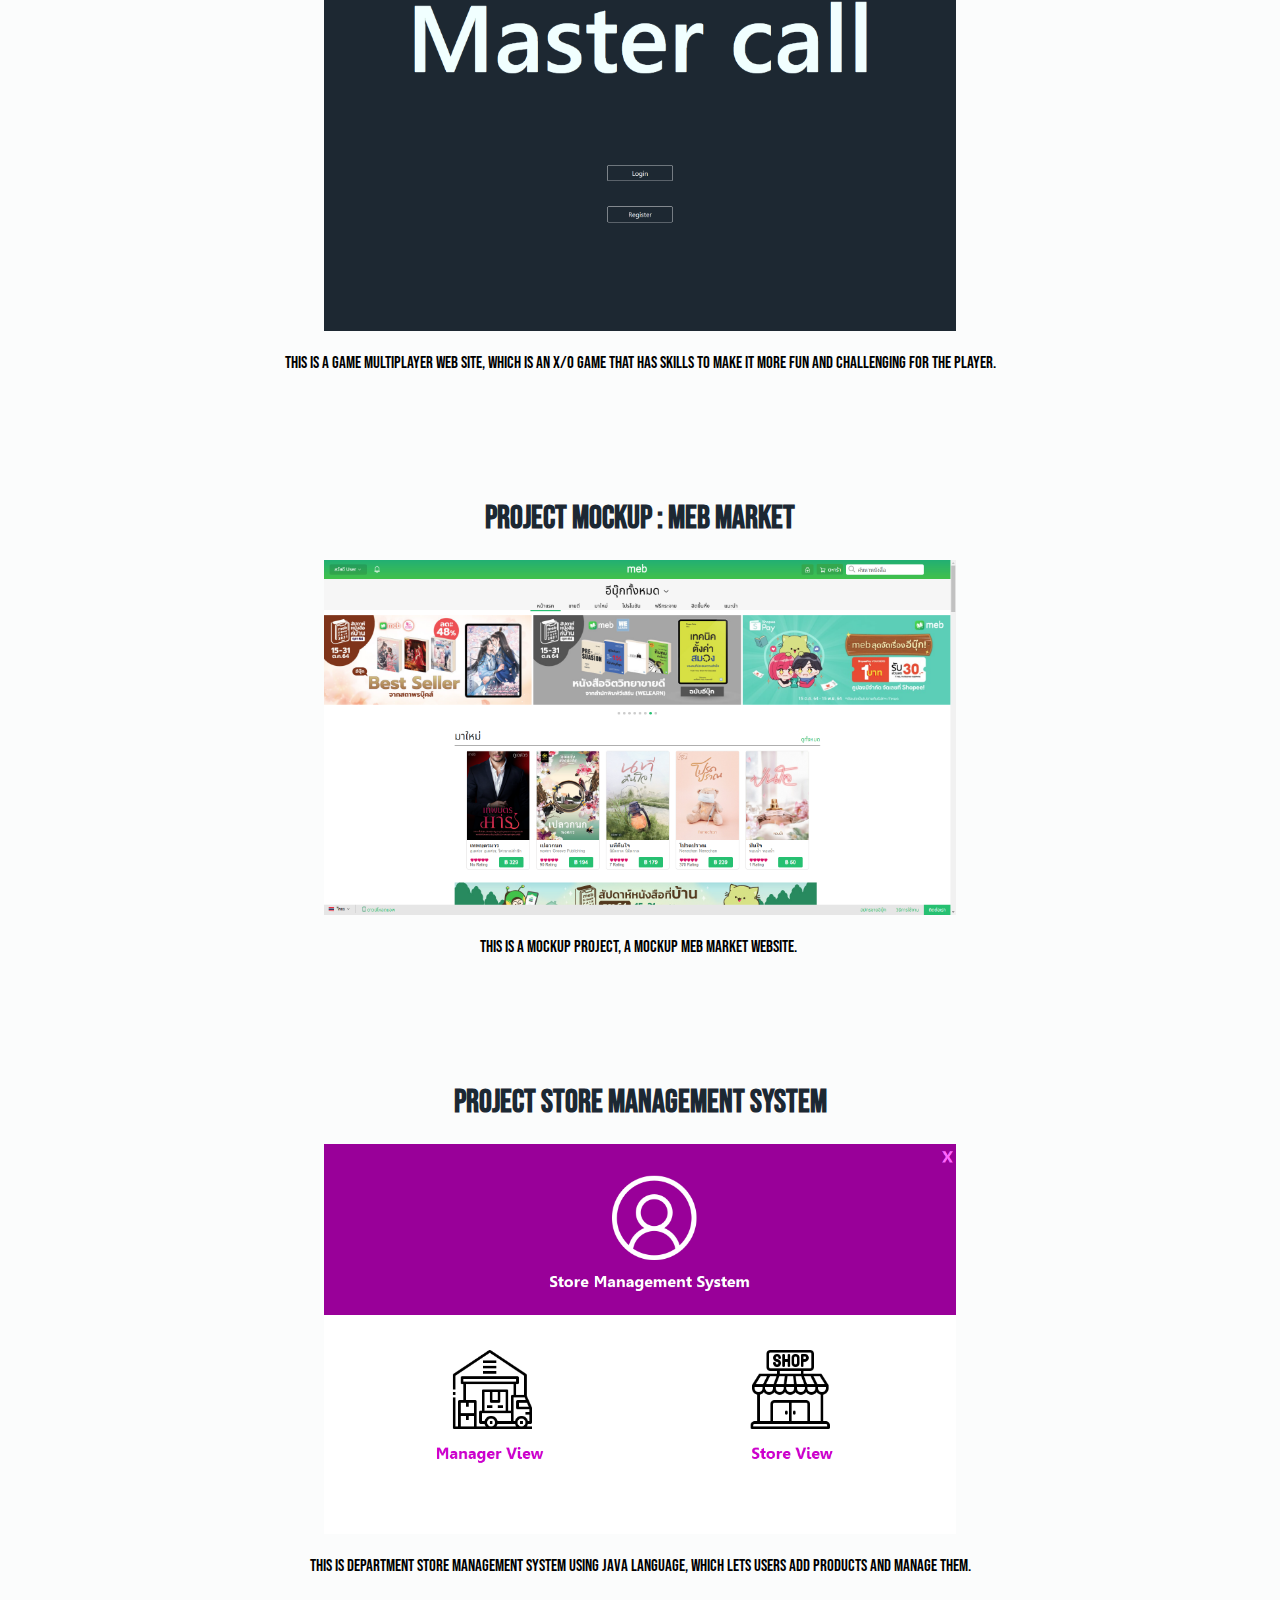
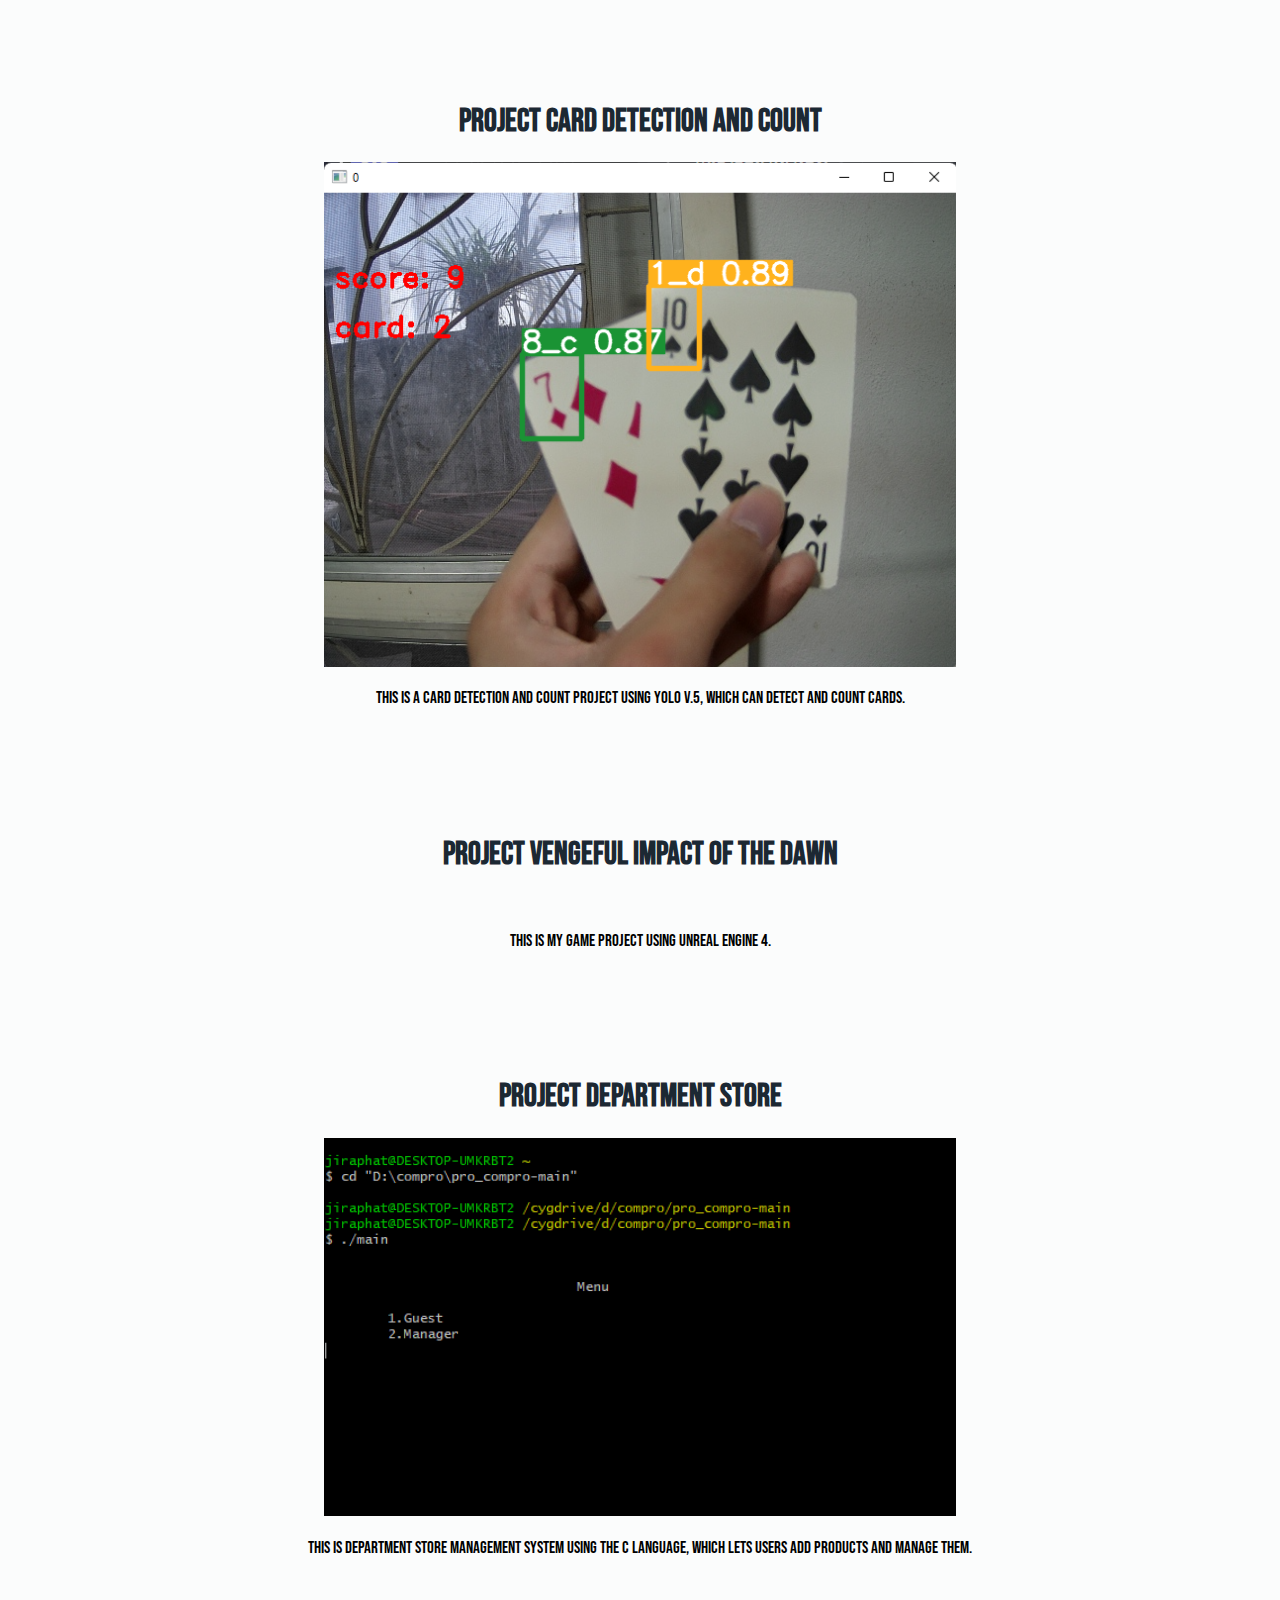
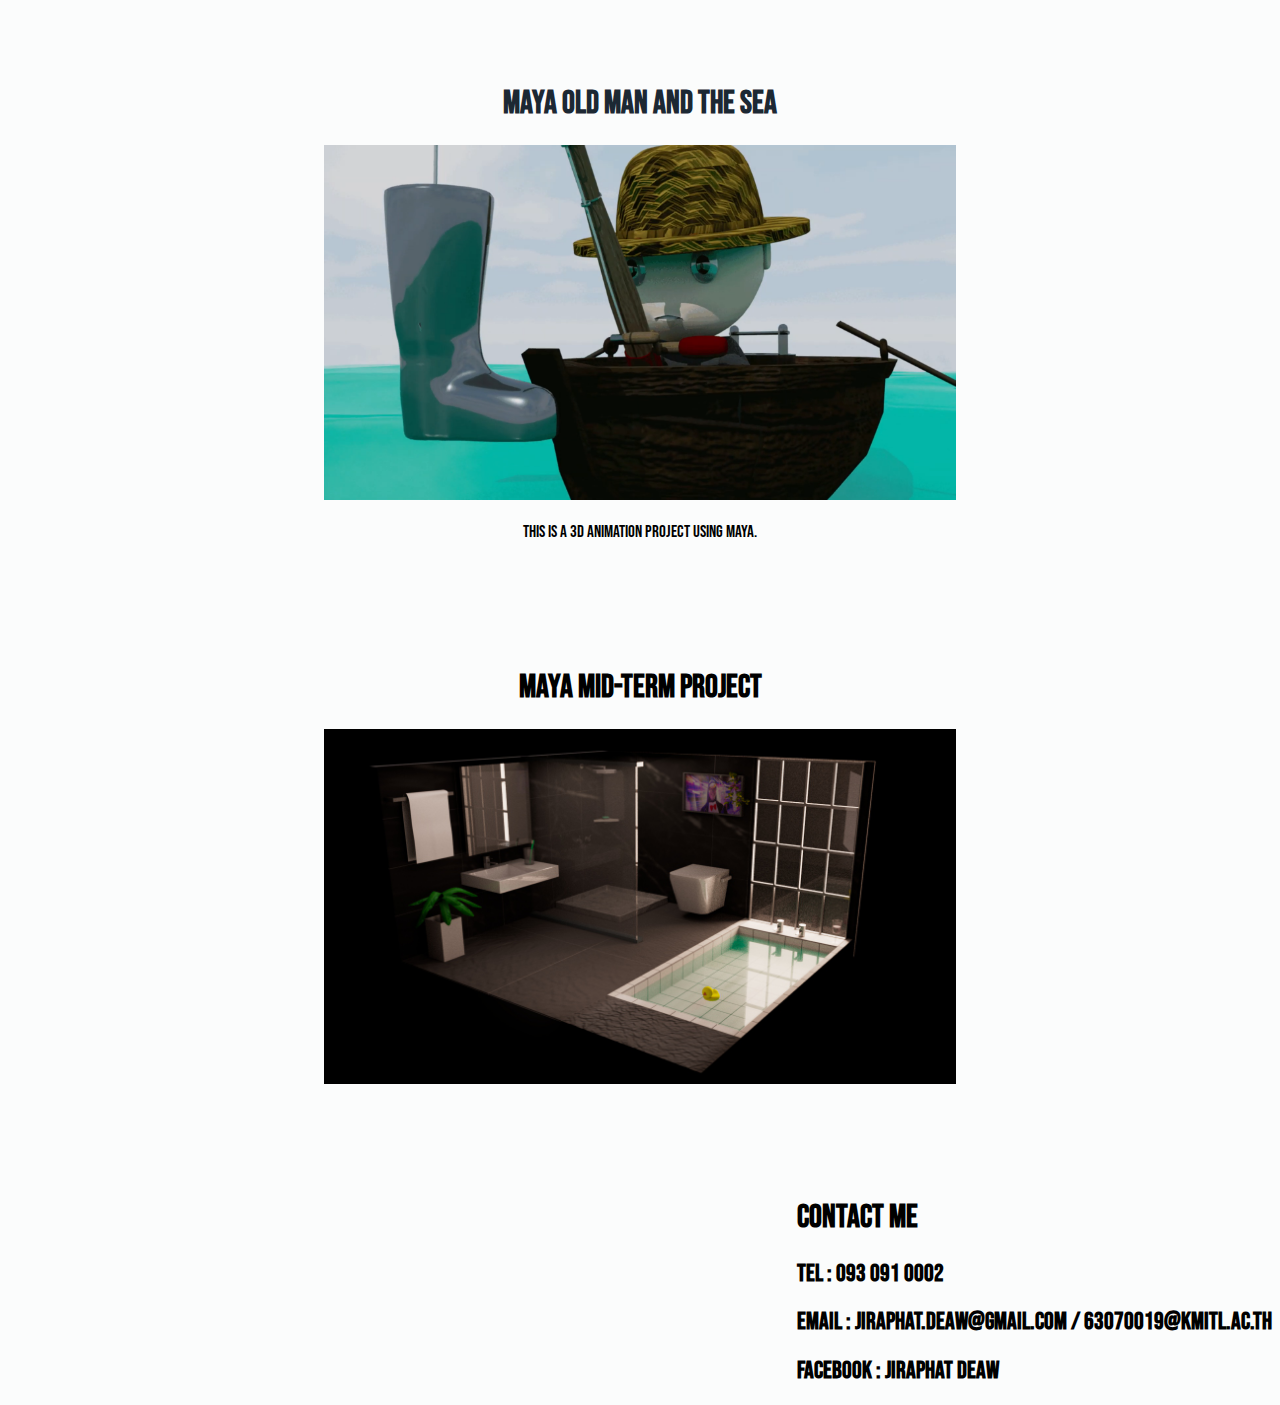
==== commit ca566443: "update language" ====
--- a/index.html
+++ b/index.html
@@ -16,15 +16,17 @@
     <div class="line"></div>
     <div id="sidebar">
 		<ul class="menu">
-            <a href="https://kip.kmitl.ac.th/projects/clmd4mze100cvqntqzrwozkrx" target="_blank" id="side"><li>Floorplan and Room Usage Information Media</li></a>
-            <a href="https://mebmarket-46c40.web.app/" target="_blank" id="side"><li> MockUP Meb market</li></a>
+            <a href="https://kip.kmitl.ac.th/projects/clmd4mze100cvqntqzrwozkrx" target="_blank" id="side"><li>Floorplan and Room Usage Information Media (in progress)</li></a>
+            <a href="https://drive.google.com/file/d/1r4yL9smiUEFUT2T0YIt3LyAmOdhrojK9/view?usp=sharing" target="_blank" id="side"><li> Intern at Bangkok Web Solution Co.,Ltd.</li></a>
 			<!-- <a href="neko.html" target="_blank" id="side"><li>MockUP Nekopost</li></a> -->
 			<a href="https://63070019.github.io/Fast-8/" target="_blank" id="side"><li>Fast-8</li></a>
-			<a href="https://mastercall-2029d.web.app/" target="_blank" id="side"><li>Master Call (in progress)</li></a>
+			<a href="https://mastercall-2029d.web.app/" target="_blank" id="side"><li>Master Call</li></a>
+            <a href="https://mebmarket-46c40.web.app/" target="_blank" id="side"><li> MockUP Meb market</li></a>
 			<a href="https://github.com/63070019/Java_storeManage" target="_blank" id="side"><li>STORE MANAGEMENT SYSTEM</li></a>
             <a href="https://drive.google.com/drive/folders/1aX5MuZyGeOIhbXBV0GDpz66uHMjymnfQ?usp=sharing" target="_blank" id="side"><li>CARD DETECTION AND COUNT</li></a>
             <a href="https://drive.google.com/drive/folders/1IKQgh9WrUAeZiXlN8JmQDWtMKibG72Gk?usp=sharing" target="_blank" id="side"><li>Vengeful Impact of the Dawn</li></a>
-            <a href="https://github.com/63070019/cumo" target="_blank" id="side"><li>OLD MAN AND THE SEA</li></a>
+            <a href="https://github.com/63070019/cumo" target="_blank" id="side"><li>Department' Store</li></a>
+            <a href="https://www.youtube.com/watch?v=ZI353R1lp_E" target="_blank" id="side"><li>OLD MAN AND THE SEA</li></a>
             <a href="#maya"><li>MAYA Mid-Term project</li></a>
             <a href="#contact"><li>contact me</li></a>
 		</ul>
@@ -33,15 +35,20 @@
         <span></span>
         
     </div>
-
+    <button id="changeLanguageButtonThai" class="languageBtn">
+        <img src="photo/thaiIcon.png" alt="Change Language" width="40vw">
+    </button>
+    <button id="changeLanguageButtonEng" class="languageBtn">
+        <img src="photo/engIcon.png" alt="Change Language" width="40vw">
+    </button>
     <div class="top">
-        <h1 class="hello">Hello I'm Jiraphat Wunpuan</h1> 
-    </div>
-    <h1>I'm 3rd years student from King Mongkut's Institute of Technology Ladkrabang</h1>
-    <h1>Bachelor of Science Program in Information Technology (Multimedia and Game Development)</h1>
-    <h1>who is interested in web developer and ui / ux designer</h1>
-    <div class="space">
-        <h1>this is my project</h1>
+        <h1 class="hello"  id="hello1"><span data-translate="hello1">Hello</span><br><span data-translate="hello2"> I'm Jiraphat Wunpuan</span></h1>
+    </div>
+    <h1 id="i" data-translate="i">I'm 3rd years student from King Mongkut's Institute of Technology Ladkrabang</h1>
+    <h1 id="b" data-translate="b">Bachelor of Science Program in Information Technology (Multimedia and Game Development)</h1>
+    <h1 id="h" data-translate="h">who is interested in web developer and ux / ui designer</h1>
+    <div class="space">
+        <h1 id="t" data-translate="t">this is my project and my experience, you can click image to view information</h1>
     </div>
     
 
@@ -49,17 +56,96 @@
         <h1><a href="https://kip.kmitl.ac.th/projects/clmd4mze100cvqntqzrwozkrx" target="_blank"> Project : Floorplan and Room Usage Information Media (In Process)</a></h1>
         <div class="container">
             <div class="content">
-            <a href="https://kip.kmitl.ac.th/projects/clmd4mze100cvqntqzrwozkrx" target="_blank">
-                <div class="content-overlay"></div>
-                <img class="content-image" src="photo/kmitl.png" alt="">
-                <div class="content-details fadeIn-top">
-                <h3>Floorplan and Room Usage Information Media</h3>
-                </div>
-            </a>
-            </div>
-        </div>
-    </div>
-
+                <a href="https://kip.kmitl.ac.th/projects/clmd4mze100cvqntqzrwozkrx" target="_blank">
+                    <div class="content-overlay"></div>
+                    <img class="content-image" src="photo/kmitl.png" alt="">
+                    <div class="content-details fadeIn-top">
+                    <h3>Floorplan and Room Usage Information Media</h3>
+                    </div>
+                </a>
+            </div>
+        </div>
+        <div class="des">
+            <p data-translate="4" id="4">This is my year 4 final project using React, nodeJS and PostgreSQL. This project is about displaying and showing floor plans and information or activities in the KMITL building and letting students book rooms. In the admin zone
+                , it can display room usage to analyze data.
+            </p>
+        </div>
+    </div>
+
+    <div class="space" id="fade">
+        <h1><a href="https://drive.google.com/file/d/1r4yL9smiUEFUT2T0YIt3LyAmOdhrojK9/view?usp=sharing" target="_blank"> Intern at Bangkok Web Solution Co.,Ltd. as a Back-End developer</a></h1>
+        <div class="container">
+            <div class="content">
+            <a href="https://drive.google.com/file/d/1r4yL9smiUEFUT2T0YIt3LyAmOdhrojK9/view?usp=sharing" target="_blank">
+                <div class="content-overlay"></div>
+                <img class="content-image" src="photo/intern.png" alt="">
+                <div class="content-details fadeIn-top">
+                <h3>intern at Bangkok Web Solution Co.,Ltd.</h3>
+                </div>
+            </a>
+            </div>
+        </div>
+        <div class="des">
+            <p data-translate="bangkok">I had the opportunity to intern at Bangkok Web Solution Co.,Ltd. as a back end developer.
+            </p>
+        </div>
+    </div>
+
+    
+    <!-- <div class="space">
+        <h1><a href="neko.html" target="_blank"> Project MockUP : Nekopost</a></h1>
+        <div class="container">
+            <div class="content">
+            <a href="neko.html" target="_blank">
+                <div class="content-overlay"></div>
+                <img class="content-image" src="photo/neko.png" alt="">
+                <div class="content-details fadeIn-top">
+                <h3>MockUP Nekopost</h3>
+                </div>
+            </a>
+            </div>
+        </div>
+    </div> -->
+
+    <div class="space">
+        <h1><a href="https://63070019.github.io/Fast-8/" target="_blank"> Project Fast-8</a></h1>
+        <div class="container">
+            <div class="content">
+            <a href="https://63070019.github.io/Fast-8/" target="_blank">
+                <div class="content-overlay"></div>
+                <img class="content-image" src="photo/fast.png" alt="">
+                <div class="content-details fadeIn-top">
+                    <h3>Fast-8</h3>
+                <!-- <p>This is a short description</p> -->
+                </div>
+            </a>
+            </div>
+        </div>
+        <div class="des">
+            <p data-translate="fast">this is education web site, by telling the story of the history of bus number 8.
+            </p>
+        </div>
+    </div>
+    
+    <div class="space">
+        <h1><a href="https://mastercall-2029d.web.app/" target="_blank"> Project Master Call </a></h1>
+        <div class="container">
+            <div class="content">
+            <a href="https://mastercall-2029d.web.app/" target="_blank">
+                <div class="content-overlay"></div>
+                <img class="content-image" src="photo/master.png" alt="">
+                <div class="content-details fadeIn-top">
+                    <h3>Master Call (in progress)</h3>
+                    <!-- <p>This is a short description</p> -->
+                </div>
+            </a>
+            </div>
+        </div>
+        <div class="des">
+            <p data-translate="master">This is a game multiplayer web site, which is an X/O game that has skills to make it more fun and challenging for the player.
+            </p>
+        </div>
+    </div>
     <div class="space" id="fade">
         <h1><a href="https://mebmarket-46c40.web.app/" target="_blank"> Project MockUP : Meb market</a></h1>
         <div class="container">
@@ -74,52 +160,9 @@
             </a>
             </div>
         </div>
-    </div>
-
-    <!-- <div class="space">
-        <h1><a href="neko.html" target="_blank"> Project MockUP : Nekopost</a></h1>
-        <div class="container">
-            <div class="content">
-            <a href="neko.html" target="_blank">
-                <div class="content-overlay"></div>
-                <img class="content-image" src="photo/neko.png" alt="">
-                <div class="content-details fadeIn-top">
-                <h3>MockUP Nekopost</h3>
-                </div>
-            </a>
-            </div>
-        </div>
-    </div> -->
-
-    <div class="space">
-        <h1><a href="https://63070019.github.io/Fast-8/" target="_blank"> Project Fast-8</a></h1>
-        <div class="container">
-            <div class="content">
-            <a href="https://63070019.github.io/Fast-8/" target="_blank">
-                <div class="content-overlay"></div>
-                <img class="content-image" src="photo/fast.png" alt="">
-                <div class="content-details fadeIn-top">
-                <h3>Fast-8</h3>
-                <!-- <p>This is a short description</p> -->
-                </div>
-            </a>
-            </div>
-        </div>
-    </div>
-
-    <div class="space">
-        <h1><a href="https://mastercall-2029d.web.app/" target="_blank"> Project Master Call </a></h1>
-        <div class="container">
-            <div class="content">
-            <a href="https://mastercall-2029d.web.app/" target="_blank">
-                <div class="content-overlay"></div>
-                <img class="content-image" src="photo/master.png" alt="">
-                <div class="content-details fadeIn-top">
-                <h3>Master Call (in progress)</h3>
-                <!-- <p>This is a short description</p> -->
-                </div>
-            </a>
-            </div>
+        <div class="des">
+            <p data-translate="meb">This is a mockup project, a mockup meb market website. 
+            </p>
         </div>
     </div>
 
@@ -136,6 +179,10 @@
                 </div>
             </a>
             </div>
+        </div>
+        <div class="des">
+            <p data-translate="java">This is department store management system using Java language, which lets users add products and manage them.
+            </p>
         </div>
     </div>
     
@@ -153,6 +200,10 @@
             </a>
             </div>
         </div>
+        <div class="des">
+            <p data-translate="yolo">This is a card detection and count project using YOLO v.5, which can detect and count cards.
+            </p>
+        </div>
     </div>
 
     <div class="space">
@@ -169,6 +220,10 @@
             </a>
             </div>
         </div>
+        <div class="des">
+            <p data-translate="game">This is my game project using Unreal Engine 4.
+            </p>
+        </div>
     </div>
 
     <div class="space">
@@ -185,6 +240,10 @@
             </a>
             </div>
         </div>
+        <div class="des">
+            <p data-translate="cl">This is department store management system using the c language, which lets users add products and manage them.
+            </p>
+        </div>
     </div>
     <div class="space">
         <h1><a href="https://www.youtube.com/watch?v=ZI353R1lp_E" target="_blank"> MAYA old man and the sea</a></h1>
@@ -199,6 +258,10 @@
                 </div>
             </a>
             </div>
+        </div>
+        <div class="des">
+            <p data-translate="old">This is a 3D animation project using Maya.
+            </p>
         </div>
     </div>
 
@@ -213,10 +276,10 @@
 
 
     <div class="space" id="contact">
-        <h1>contact me</h1>
-        <h2>tel : 093 091 0002</h2>
-        <h2>Email : jiraphat.deaw@gmail.com / 63070019@kmitl.ac.th</h2>
-        <h2><a href="https://www.facebook.com/jiraphat.wunpuan" style="color: black;" target="_blank"> Facebook : Jiraphat Deaw</a></h2>
+        <h1 data-translate="c">contact me</h1>
+        <h2 data-translate="tel">tel : 093 091 0002</h2>
+        <h2 data-translate="email">Email : jiraphat.deaw@gmail.com / 63070019@kmitl.ac.th</h2>
+        <h2 ><a href="https://www.facebook.com/jiraphat.wunpuan" style="color: black;" target="_blank" data-translate="face"> Facebook : Jiraphat Deaw</a></h2>
     </div>
    
 
--- a/style.css
+++ b/style.css
@@ -8,6 +8,18 @@
     text-align: center;
     
     
+}
+#changeLanguageButtonThai{
+    position: fixed;
+    bottom: 1vw;
+    right: 4vw;
+    z-index: 1200;
+}
+#changeLanguageButtonEng{
+    position: fixed;
+    bottom: 1vw;
+    right: 1vw;
+    z-index: 1200;
 }
 .line{
     position: absolute;
@@ -38,12 +50,12 @@
 .hello{
     opacity: 1;
     text-align: center;
-    font-size: 15vw;
-    z-index: 10;
+    font-size: 12vw;
+    height: 700px;
+    z-index: 15;
     /* color: #1F323B; */
-    /* animation: cursor 1s step-start infinite, 
-    text 5s steps(18) alternate infinite;
-     */
+    /* background-color: #c3c3c3;     */
+
 }
 #contact{
     margin-top: 35vw;
@@ -55,7 +67,11 @@
     margin-top: 10%;
 }
 
-
+.des{
+    font-size: 1.3vw;
+    margin-left: 15vw;
+    margin-right: 15vw;
+}
 
 a{
     text-decoration: none;
@@ -243,6 +259,10 @@
     opacity: 0;
     cursor: pointer;
 }
-
+.languageBtn{
+    background-color: transparent;
+    border: none;
+    cursor: pointer;
+}
 
 /* video */
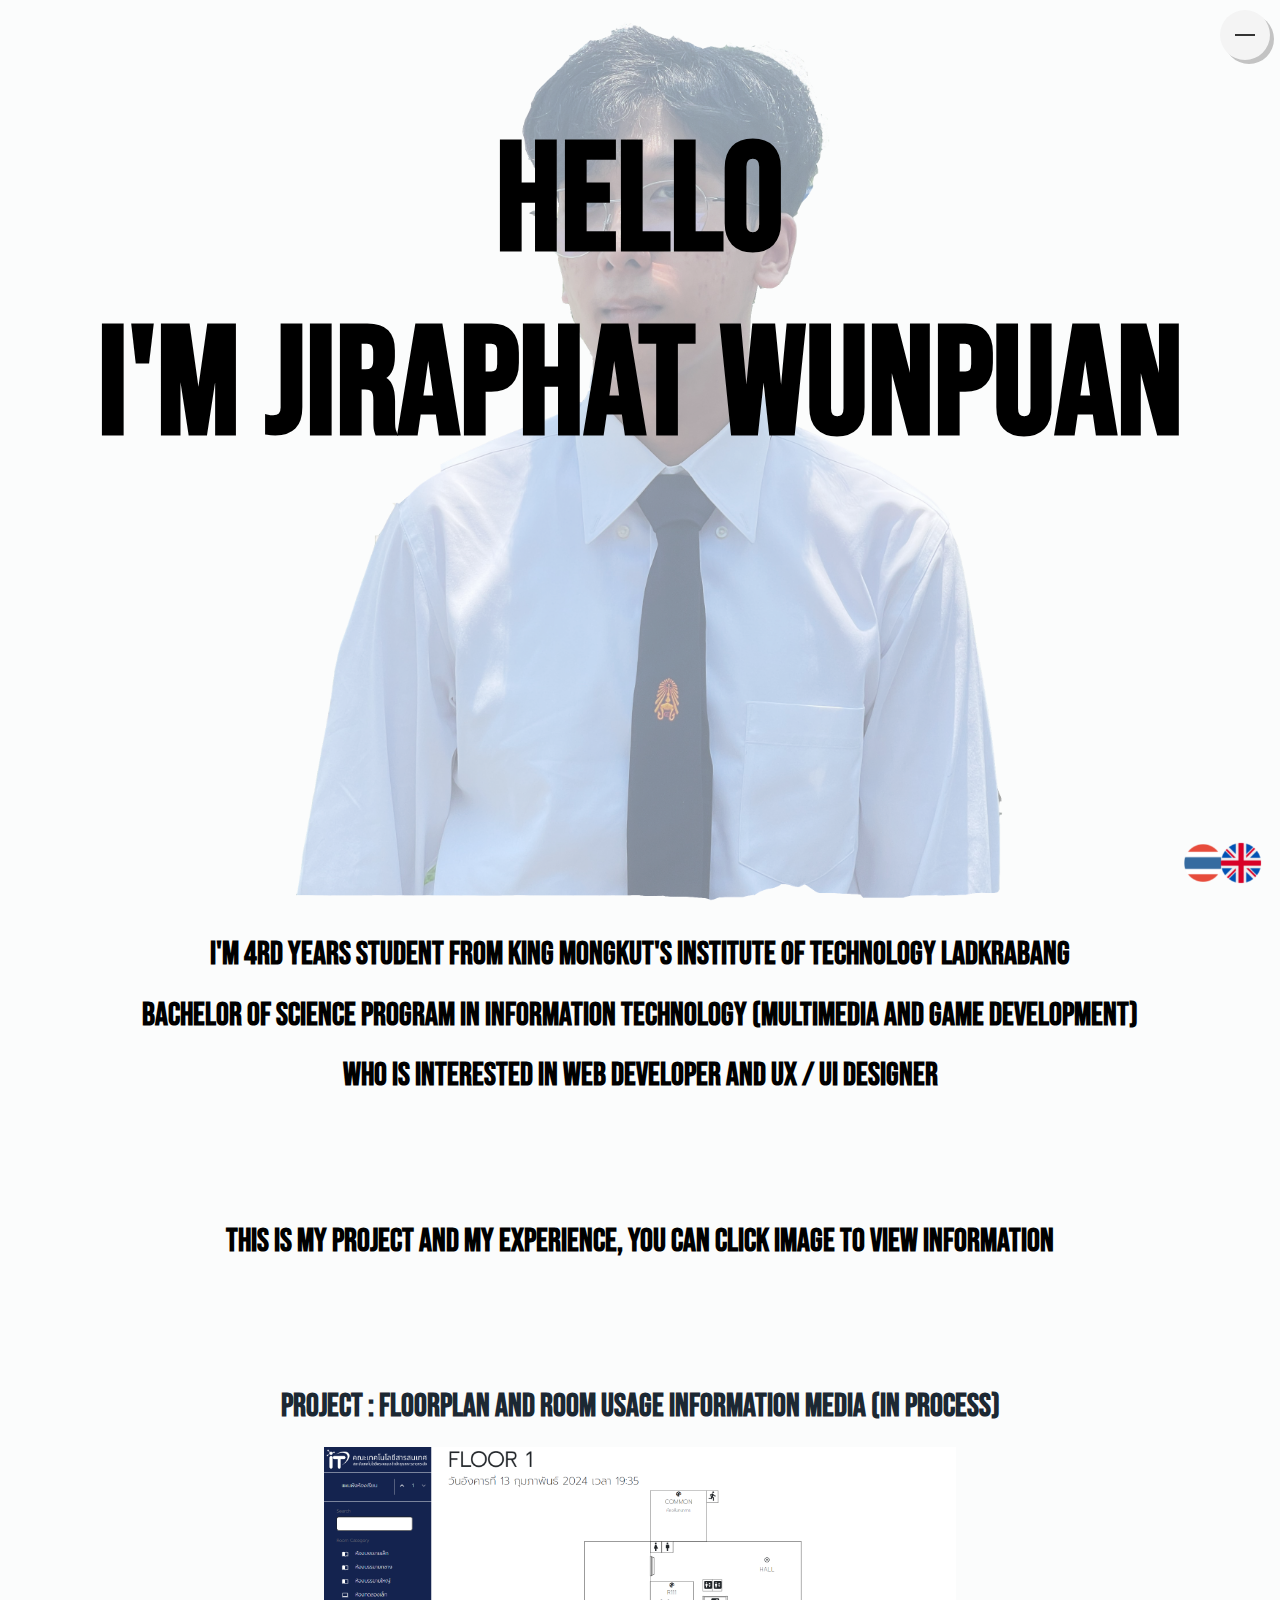
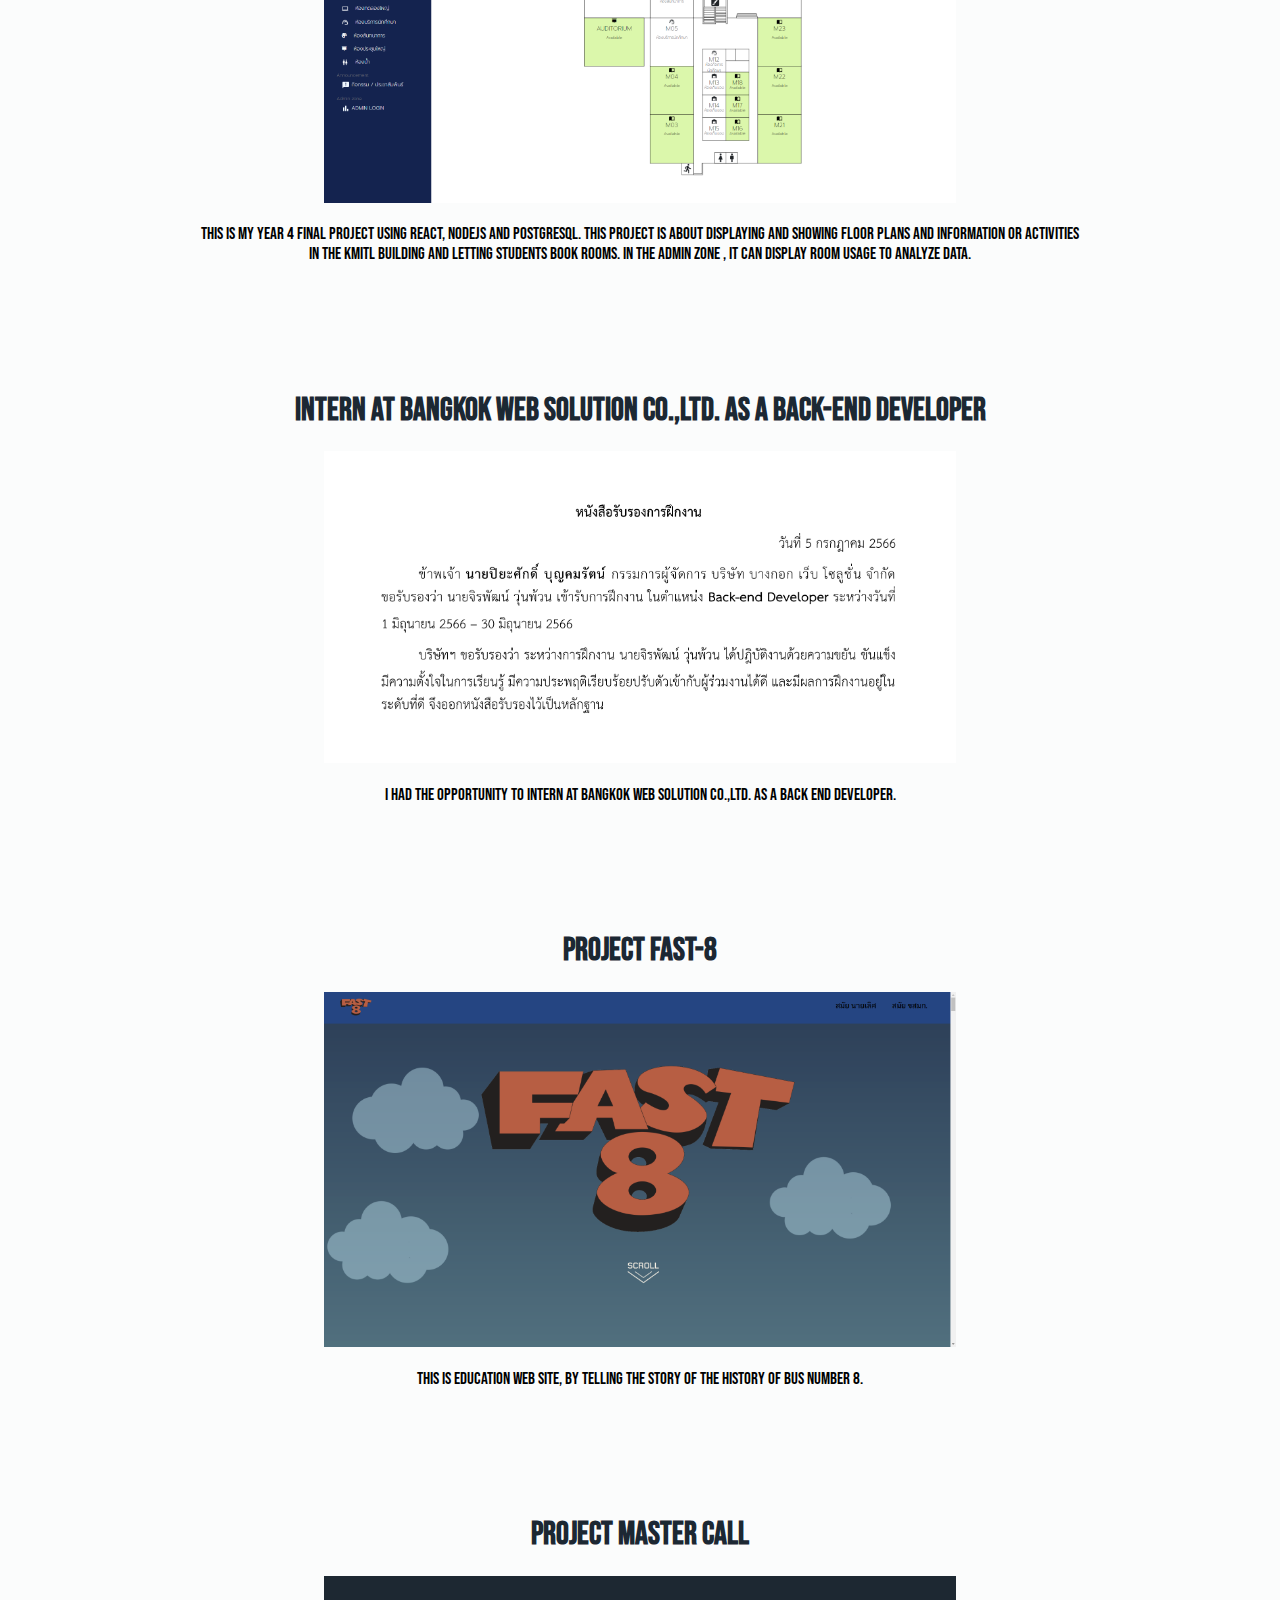
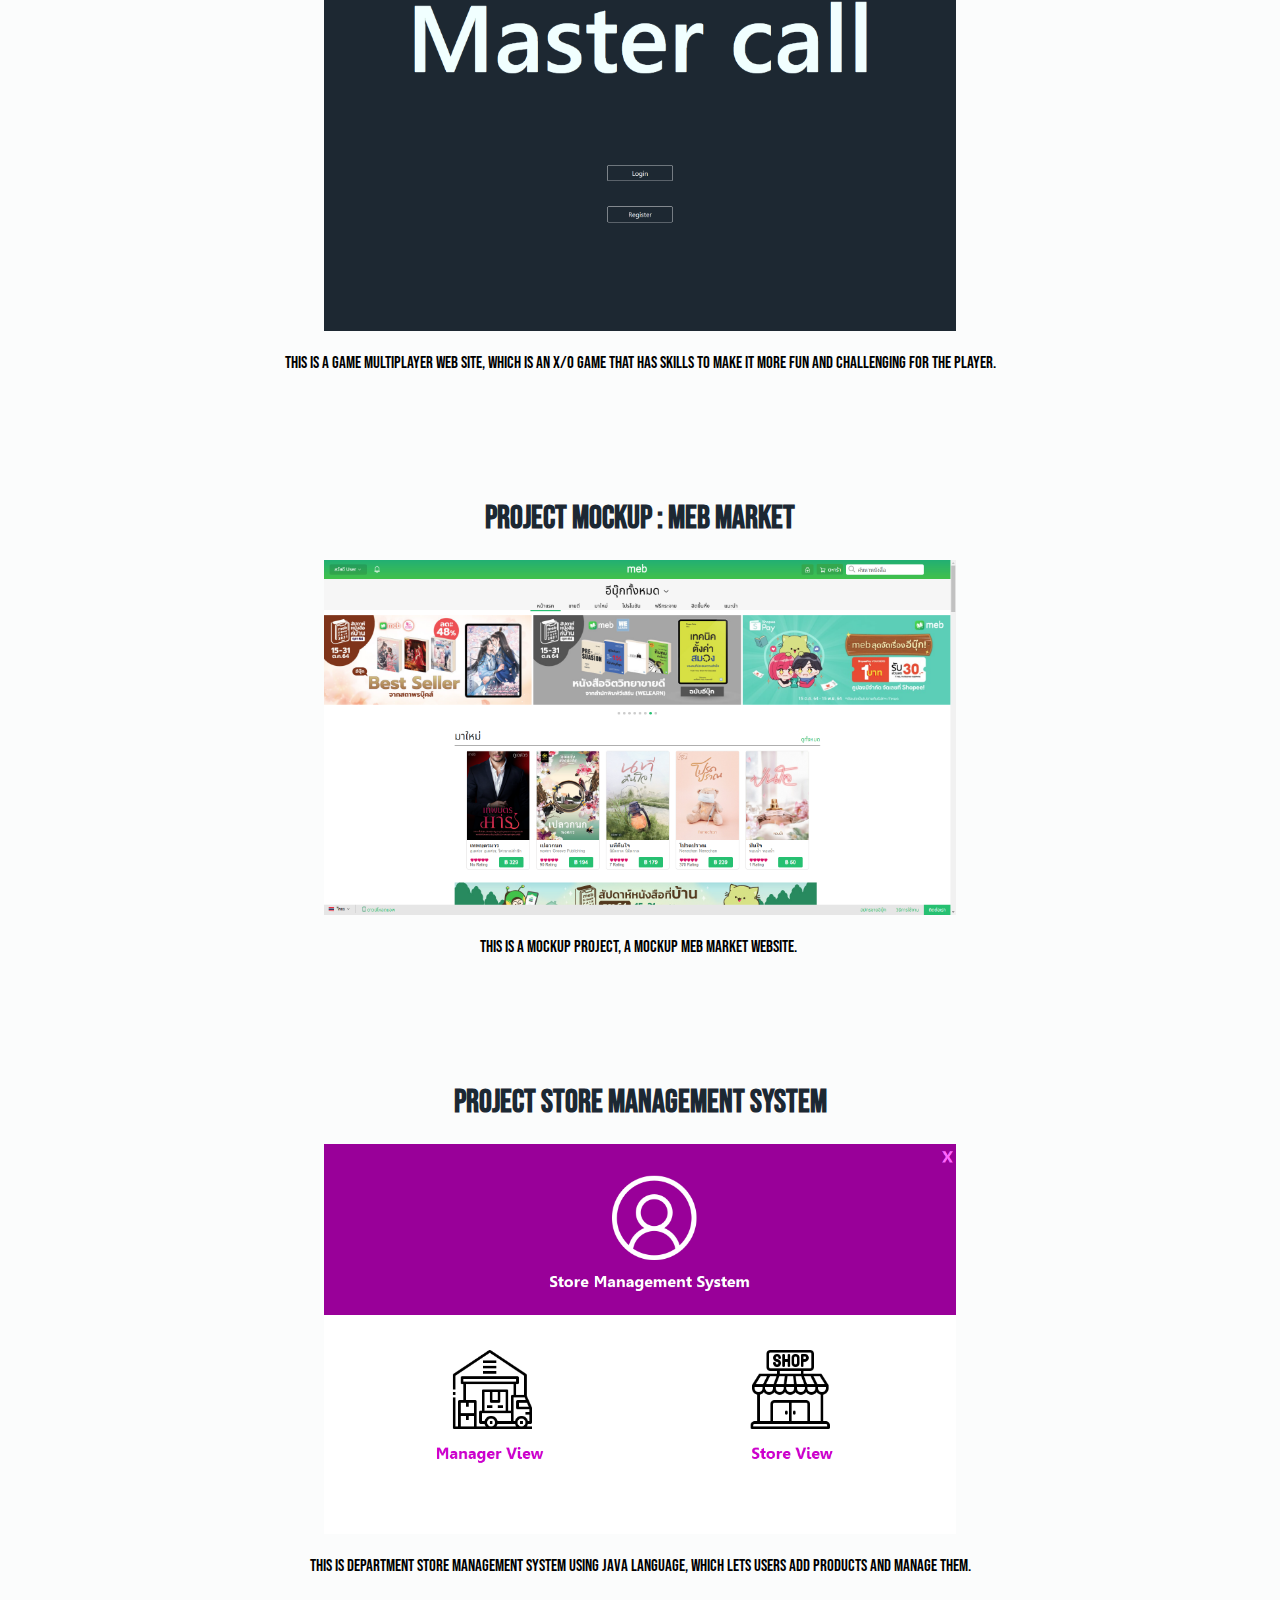
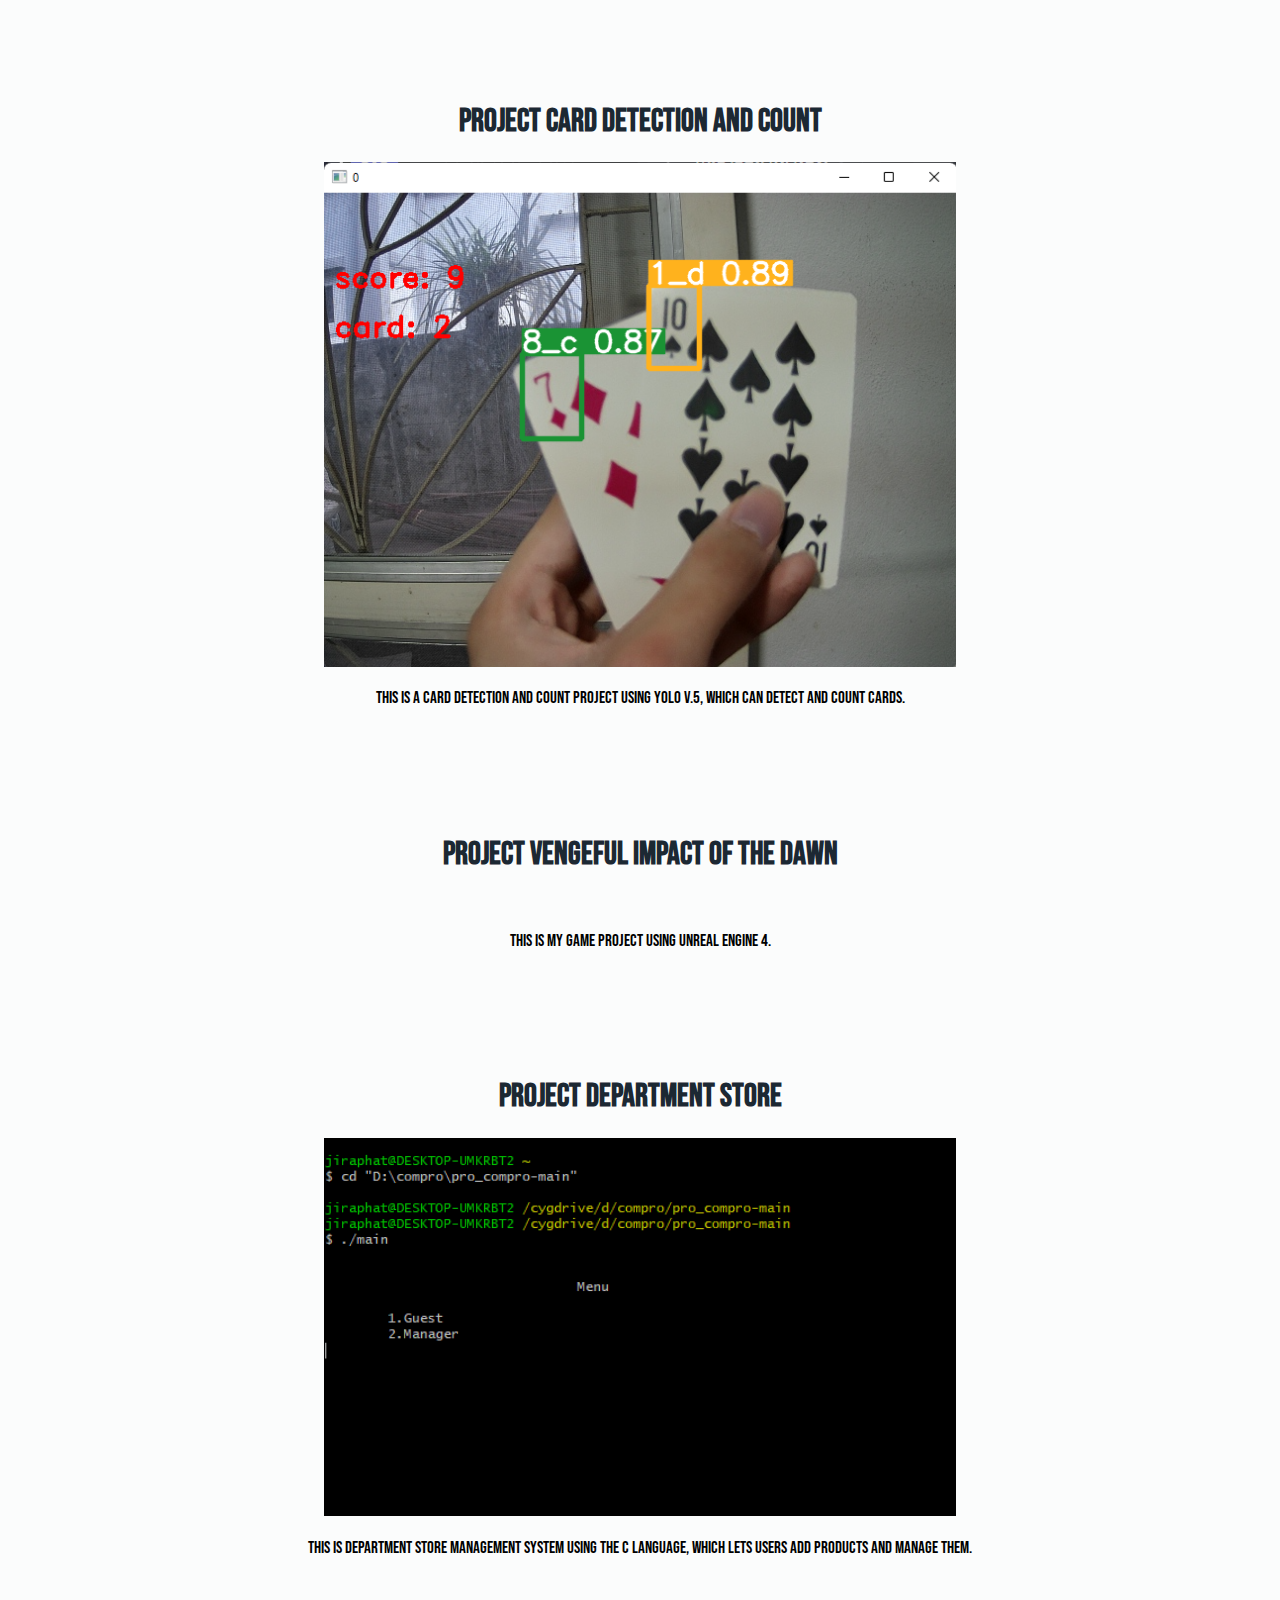
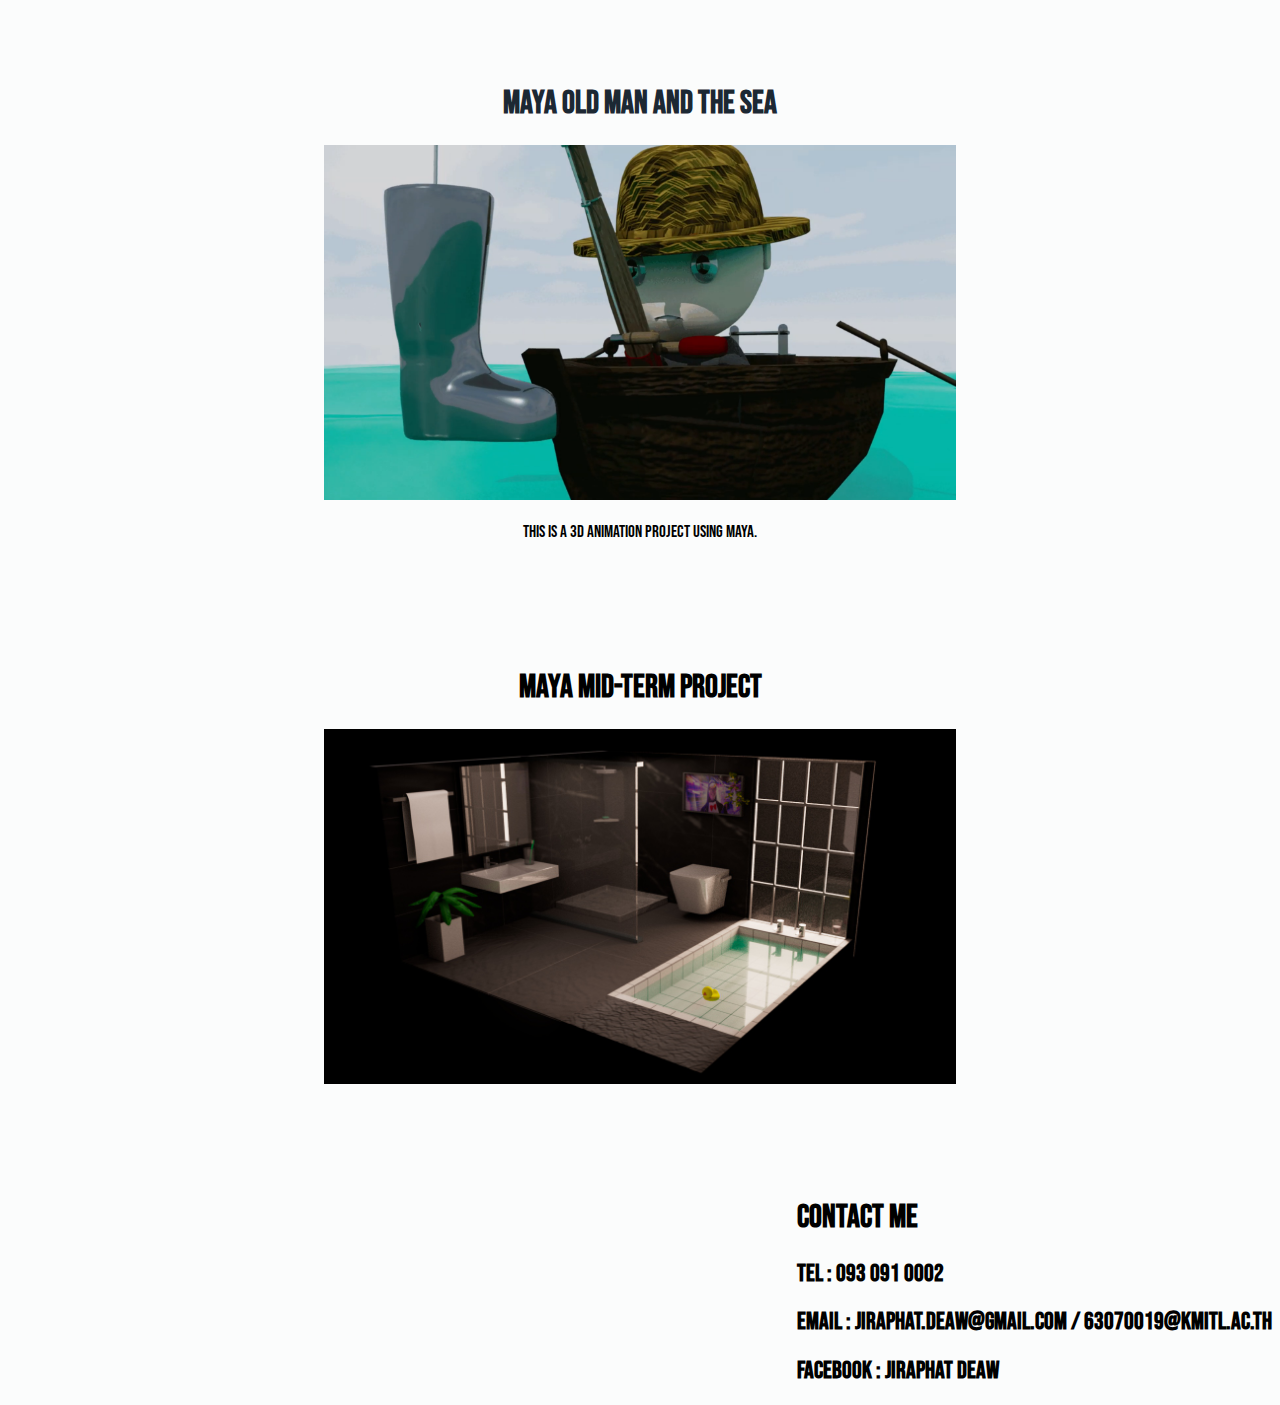
==== commit e24731e0: "Update index.html" ====
--- a/index.html
+++ b/index.html
@@ -44,7 +44,7 @@
     <div class="top">
         <h1 class="hello"  id="hello1"><span data-translate="hello1">Hello</span><br><span data-translate="hello2"> I'm Jiraphat Wunpuan</span></h1>
     </div>
-    <h1 id="i" data-translate="i">I'm 3rd years student from King Mongkut's Institute of Technology Ladkrabang</h1>
+    <h1 id="i" data-translate="i">I'm 4rd years student from King Mongkut's Institute of Technology Ladkrabang</h1>
     <h1 id="b" data-translate="b">Bachelor of Science Program in Information Technology (Multimedia and Game Development)</h1>
     <h1 id="h" data-translate="h">who is interested in web developer and ux / ui designer</h1>
     <div class="space">
@@ -285,4 +285,4 @@
 
     <script src="java.js"></script>
 </body>
-</html>+</html>
